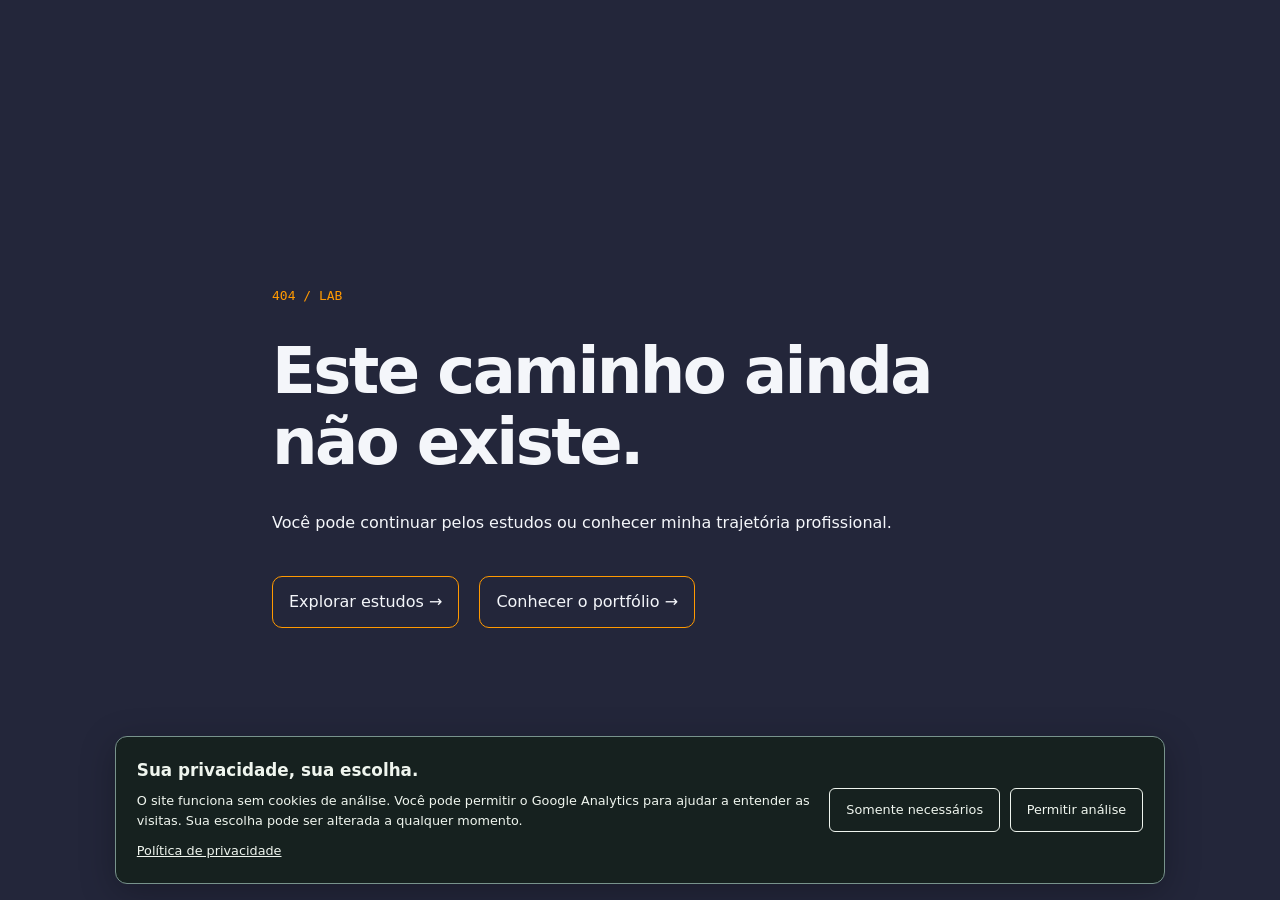
==== portfolio/index.html @ d7e9d786 "deploy: bernardo-kra/portfolio@4ad0578d22aede3e0050c73dce6d5fb6e1baf521" ====
<!doctype html>
<html lang="pt-BR">
  <head>
    <meta charset="UTF-8" />
    <link rel="icon" type="image/png" href="/manProgramming.png" />
    <link rel="apple-touch-icon" href="/my.png" />
    <link rel="manifest" href="/site.webmanifest" />
    <meta name="theme-color" content="#0b0b0b" />
    <meta name="color-scheme" content="dark light" />
    <link rel="canonical" href="https://bernardo-kra.github.io/" />
    <meta
      name="description"
      content="Bernardo Kraczkowski, desenvolvedor Frontend com React e TypeScript. Experiência em e-commerce e QA, estudos interativos, currículo e contato profissional."
    />
    <meta name="author" content="Bernardo Kraczkowski" />
    <meta name="robots" content="index, follow" />
    <meta property="og:type" content="website" />
    <meta
      property="og:title"
      content="Bernardo Kraczkowski — Desenvolvedor Frontend React e TypeScript"
    />
    <meta
      property="og:description"
      content="Experiência em React, TypeScript, e-commerce e QA. Explore meus estudos e baixe meu currículo."
    />
    <meta property="og:url" content="https://bernardo-kra.github.io/" />
    <meta
      property="og:image"
      content="https://bernardo-kra.github.io/bernardo-kra.jpg"
    />
    <meta name="twitter:card" content="summary_large_image" />
    <meta
      name="twitter:title"
      content="Bernardo Kraczkowski — Desenvolvedor Frontend React e TypeScript"
    />
    <meta
      name="twitter:description"
      content="Experiência em React, TypeScript, e-commerce e QA. Explore meus estudos e baixe meu currículo."
    />
    <meta
      name="twitter:image"
      content="https://bernardo-kra.github.io/bernardo-kra.jpg"
    />

    <link
      href="https://fonts.googleapis.com/css2?family=Space+Grotesk:wght@400;500;700&display=swap"
      rel="stylesheet"
    />
    <link rel="preconnect" href="https://fonts.googleapis.com" crossorigin />
    <link rel="preconnect" href="https://fonts.gstatic.com" crossorigin />
    <link
      rel="preload"
      as="style"
      href="https://fonts.googleapis.com/css2?family=Space+Grotesk:wght@400;500;700&display=swap"
    />
    <meta name="viewport" content="width=device-width, initial-scale=1.0" />
    <title>
      Bernardo Kraczkowski — Desenvolvedor Frontend React e TypeScript
    </title>
    <script type="application/ld+json">
      {
        "@context": "https://schema.org",
        "@type": "Person",
        "name": "Bernardo Kraczkowski",
        "url": "https://bernardo-kra.github.io/",
        "image": "https://bernardo-kra.github.io/bernardo-kra.jpg",
        "jobTitle": "Desenvolvedor Frontend",
        "knowsAbout": [
          "React",
          "TypeScript",
          "JavaScript",
          "E-commerce",
          "Quality Assurance"
        ],
        "sameAs": [
          "https://github.com/bernardo-kra",
          "https://www.linkedin.com/in/bernardo-chimoka-853709170/"
        ]
      }
    </script>
    <script type="module" crossorigin src="/assets/index-BDRZI-tC.js"></script>
    <link rel="stylesheet" crossorigin href="/assets/index-uOIoJLAY.css">
  </head>
  <body>
    <div id="root"></div>
    <script>
      document.addEventListener('DOMContentLoaded', function () {
        document.querySelectorAll('img:not([loading])').forEach(function (img) {
          img.setAttribute('loading', 'lazy')
        })
      })
    </script>
    <script>
      ;(function (l) {
        if (l.search[1] === '/') {
          var decoded = l.search
            .slice(1)
            .split('&')
            .map(function (s) {
              return s.replace(/~and~/g, '&')
            })
            .join('?')
          window.history.replaceState(
            null,
            null,
            l.pathname.slice(0, -1) + decoded + l.hash
          )
        }
        var pathname = l.pathname.replace(/\/+$/, '') || '/'
        if (pathname !== l.pathname) {
          window.history.replaceState(
            window.history.state,
            '',
            pathname + l.search + l.hash
          )
        }
      })(window.location)
    </script>
  </body>
</html>
---- assets/index-uOIoJLAY.css ----
:root[data-background-transparent=true] [class*=_timerDisplay_],:root[data-background-transparent=true] [class*=_lofiPlayer_],:root[data-background-transparent=true] [class*=_musicPlaylist_],:root[data-background-transparent=true] [class*=_timerSettings_],:root[data-background-transparent=true] [class*=_activeTaskDisplay_],:root[data-background-transparent=true] [class*=_activeTaskContainer_],:root[data-background-transparent=true] [class*=_taskList_],:root[data-background-transparent=true] [class*=_timerStats_],:root[data-background-transparent=true] [class*=_cyclesHistory_],:root[data-background-transparent=true] [class*=_musicSettings_],:root[data-background-transparent=true] [class*=_timerControls_],:root[data-background-transparent=true] [class*=_modalContainer_],:root[data-background-transparent=true] [class*=_settingsCard_],:root[data-background-transparent=true] [class*=_modalHeader_],:root[data-background-transparent=true] [class*=_settingsGrid_],:root[data-background-transparent=true] [class*=_settingItem_],:root[data-background-transparent=true] [class*=_settingsActions_],:root[data-background-transparent=true] [class*=_compactPlayer_],:root[data-background-transparent=true] [class*=_timerCard_],:root[data-background-transparent=true] [class*=_controlsCard_],:root[data-background-transparent=true] [class*=_controlsPanel_],:root[data-background-transparent=true] [class*=_card_],:root[data-background-transparent=true] [class*=_cardHeader_],:root[data-background-transparent=true] [class*=_emptyTasks_],:root[data-background-transparent=true] [class*=_emptyState_],:root[data-background-transparent=true] [class*=_tabs_],:root[data-background-transparent=true] [class*=_tab_],:root[data-background-transparent=true] [class*=_tabContent_]{background:transparent!important;box-shadow:none!important;border:none!important}:root[data-background-transparent=true] [class*=_cardTitle_]{color:var(--text-default)!important}:root[data-background-transparent=true] [class*=_cardHeader_]{border-bottom:none!important}:root[data-background-transparent=true]{--debug-transparency: 1}:root[data-background-transparent=false]{--debug-transparency: 0}*,.motion-safe *{transition:color .3s ease,background-color .3s ease,border-color .3s ease,box-shadow .3s ease}.motion-reduce *{transition:none!important;animation:none!important}@media (prefers-reduced-motion: reduce){*{transition:none!important;animation:none!important}}.theme-transition{transition:all .4s cubic-bezier(.4,0,.2,1)}.background-transition{transition:background .6s ease}.scroll-parallax{transform:translateZ(0);will-change:transform}.scroll-fade-in{opacity:0;transform:translateY(30px);transition:all .8s cubic-bezier(.4,0,.2,1)}.scroll-fade-in.visible{opacity:1;transform:translateY(0)}.scroll-slide-left{opacity:0;transform:translate(-50px);transition:all .8s cubic-bezier(.4,0,.2,1)}.scroll-slide-left.visible{opacity:1;transform:translate(0)}.scroll-slide-right{opacity:0;transform:translate(50px);transition:all .8s cubic-bezier(.4,0,.2,1)}.scroll-slide-right.visible{opacity:1;transform:translate(0)}.scroll-scale{opacity:0;transform:scale(.8);transition:all .8s cubic-bezier(.4,0,.2,1)}.scroll-scale.visible{opacity:1;transform:scale(1)}.scroll-rotate{opacity:0;transform:rotate(-5deg) scale(.9);transition:all .8s cubic-bezier(.4,0,.2,1)}.scroll-rotate.visible{opacity:1;transform:rotate(0) scale(1)}@keyframes numberFall{0%{transform:translateY(-100%) rotateX(90deg);opacity:0}50%{transform:translateY(0) rotateX(0);opacity:1}to{transform:translateY(0) rotateX(0);opacity:1}}@keyframes shake{0%,to{transform:translate(0)}10%,30%,50%,70%,90%{transform:translate(-5px)}20%,40%,60%,80%{transform:translate(5px)}}@keyframes checkmark{0%{transform:scale(0);opacity:0}50%{transform:scale(1.2);opacity:1}to{transform:scale(1);opacity:1}}@keyframes confetti{0%{transform:translateY(0) rotate(0);opacity:1}to{transform:translateY(100vh) rotate(720deg);opacity:0}}@keyframes themeSlide{0%{transform:translate(-100%);opacity:0}to{transform:translate(0);opacity:1}}.number-fall{animation:numberFall .6s cubic-bezier(.4,0,.2,1) forwards}.timer-shake{animation:shake .8s ease-in-out}.checkmark-animate{animation:checkmark .5s cubic-bezier(.4,0,.2,1) forwards}.confetti-piece{position:absolute;width:8px;height:8px;animation:confetti 3s linear forwards}.theme-slide{animation:themeSlide .6s cubic-bezier(.4,0,.2,1) forwards}.theme-fade{transition:all .8s cubic-bezier(.4,0,.2,1)}html,body{width:100%;max-width:100vw}section,article,aside,main,.card,.section{width:100%;max-width:100%;box-sizing:border-box}h1,h2,h3,h4,h5,h6,p,span,div,a,button{word-wrap:break-word;overflow-wrap:break-word;-webkit-hyphens:auto;hyphens:auto;max-width:100%}.text-responsive{font-size:var(--font-size-base)}.text-responsive-sm{font-size:var(--font-size-sm)}.text-responsive-lg{font-size:var(--font-size-lg)}.text-responsive-xl{font-size:var(--font-size-xl)}.spacing-responsive{padding:var(--spacing-md);margin:var(--spacing-md)}.spacing-responsive-sm{padding:var(--spacing-sm);margin:var(--spacing-sm)}.spacing-responsive-lg{padding:var(--spacing-lg);margin:var(--spacing-lg)}.container-responsive{max-width:var(--container-max-width);padding:0 var(--container-padding);margin:0 auto}.grid-responsive{display:grid;grid-template-columns:repeat(auto-fit,minmax(clamp(250px,300px,350px),1fr));gap:var(--spacing-md)}.flex-responsive{display:flex;gap:var(--spacing-sm);flex-wrap:wrap}@media (max-width: 1200px){.container-responsive{max-width:95vw;padding:0 var(--spacing-lg)}}@media (max-width: 900px){.container-responsive{max-width:98vw;padding:0 var(--spacing-md)}.grid-responsive{grid-template-columns:repeat(auto-fit,minmax(clamp(200px,250px,300px),1fr));gap:var(--spacing-sm)}}@media (max-width: 600px){.container-responsive{max-width:100vw;padding:0 var(--spacing-sm)}.grid-responsive{grid-template-columns:1fr;gap:var(--spacing-sm)}.flex-responsive{flex-direction:column;gap:var(--spacing-xs)}}@media (max-width: 400px){.container-responsive{padding:0 var(--spacing-xs)}.spacing-responsive{padding:var(--spacing-xs);margin:var(--spacing-xs)}.text-responsive{font-size:var(--font-size-sm)}}:root{transition:background-color .4s cubic-bezier(.4,.2,.2,1),color .4s cubic-bezier(.4,.2,.2,1),border-color .4s cubic-bezier(.4,.2,.2,1),box-shadow .4s cubic-bezier(.4,.2,.2,1),filter .4s cubic-bezier(.4,.2,.2,1);--breakpoint-xs: 400px;--breakpoint-sm: 600px;--breakpoint-md: 768px;--breakpoint-lg: 900px;--breakpoint-xl: 1200px;--spacing-xs: clamp(.25rem, 1vw, .5rem);--spacing-sm: clamp(.5rem, 2vw, 1rem);--spacing-md: clamp(1rem, 3vw, 1.5rem);--spacing-lg: clamp(1.5rem, 4vw, 2rem);--spacing-xl: clamp(2rem, 5vw, 3rem);--spacing-2xl: clamp(3rem, 6vw, 4rem);--container-padding: clamp(1rem, 4vw, 2rem);--container-max-width: min(1200px, 95vw);--font-size-xs: clamp(.75rem, 2vw, .875rem);--font-size-sm: clamp(.875rem, 2.5vw, 1rem);--font-size-base: clamp(1rem, 3vw, 1.125rem);--font-size-lg: clamp(1.125rem, 3.5vw, 1.25rem);--font-size-xl: clamp(1.25rem, 4vw, 1.5rem);--font-size-2xl: clamp(1.5rem, 5vw, 2rem);--font-size-3xl: clamp(2rem, 6vw, 2.5rem);--font-size-4xl: clamp(2.5rem, 7vw, 3rem);--font-size-5xl: clamp(3rem, 8vw, 4rem);--gray-100: #f4f6fa;--gray-200: #e6e9f0;--gray-300: #cdd3e1;--gray-400: #aab3cc;--gray-500: #555f7d;--gray-600: #363d56;--gray-700: #272f43;--gray-800: #181f2e;--gray-900: #23263a;--primary: #646cffaa;--primary-light: #8d92ffcc;--primary-dark: #4549b3;--color-primary: var(--primary);--link-color: #646cff;--link-hover: #535bf2;--success: #22c55e;--warning: #eab308;--error: #991b1b;--info: #0ea5e9;--text-over-primary: #fff;--text-over-primary-dark: #fff;--text-over-primary-light: #fff;--text-over-success: #0a0f1a;--text-over-warning: #0a0f1a;--text-over-error: #e6e9f0;--text-over-info: #0a0f1a;--text-default: #f4f6fa;--text-muted: #aab3cc;--disabled: #555f7d;--text-disabled: #aab3cc;--toastify-color-light: var(--text-default);--toastify-color-dark: var(--text-default);--toastify-color-info: var(--info);--toastify-color-success: var(--success);--toastify-color-warning: var(--warning);--toastify-color-error: var(--error);--toastify-text-color-light: #23263a;--toastify-text-color-dark: #f4f6fa;--toastify-color-progress-light: var(--primary);--toastify-color-progress-dark: var(--primary);--star-color-1: #fff;--star-color-2: #bfcfff;--star-color-3: #e6e9ff;--star-color-4: #cfd8ff;--cloud-color: #fff;--cloud-shadow: #fff;--day-gradient-1: #b3e0ff;--day-gradient-2: #e6f7ff;--toggle-bg-dark: rgba(35, 38, 58, .7);--toggle-bg-light: rgba(255, 255, 255, .7);--toggle-bg-active: rgba(100, 108, 255, .15);--card-bg: var(--gray-800);--avatar-bg: var(--gray-700);--chip-bg: var(--primary-light);--chip-text: #23263a;--brand-orange: #ff9900;--brand-orange-light: #ffd699;--bg-default: var(--gray-900);--bg-secondary: var(--gray-800);--white: var(--gray-100)}:root[data-theme=light]{--gray-100: #eaf3fa;--gray-200: #d2e6f7;--gray-300: #b3d4ef;--gray-400: #8fc3e6;--gray-500: #5fa3d0;--gray-600: #3b7bb0;--gray-700: #2a5d8f;--gray-800: #1e3a5c;--gray-900: #eaf3fa;--primary: #1e90ff;--primary-light: #8fd3f4;--primary-dark: #176dc1;--color-primary: var(--primary);--text-default: #1a2233;--text-muted: #5fa3d0;--link-color: #176dc1;--link-hover: #1e90ff;--card-bg: rgba(255, 255, 255, .75);--avatar-bg: #d2e6f7;--chip-bg: linear-gradient(90deg, #1e90ff 60%, #8fd3f4 100%);--chip-text: #fff;--toastify-text-color-light: #23263a;--toastify-text-color-dark: #23263a;--star-color-1: #1e90ff;--star-color-2: #8fd3f4;--star-color-3: #b3d4ef;--star-color-4: #eaf3fa;--cloud-color: #fff;--cloud-shadow: #b3d4ef;--day-gradient-1: #4a90e2;--day-gradient-2: #87ceeb;--day-gradient-3: #e0f6ff;--card-glass-bg: rgba(255, 255, 255, .75);--glass-border: 1.5px solid rgba(30, 144, 255, .13);--glass-shadow: 0 8px 32px 0 rgba(30, 144, 255, .1), 0 1.5px 8px 0 rgba(30, 144, 255, .06);--bg-default: var(--gray-100);--bg-secondary: var(--gray-200);--white: #ffffff}:root[data-theme=dark]{--gray-100: #f4f6fa;--gray-200: #e6e9f0;--gray-300: #cdd3e1;--gray-400: #aab3cc;--gray-500: #555f7d;--gray-600: #363d56;--gray-700: #272f43;--gray-800: #181f2e;--gray-900: #23263a;--primary: #646cffaa;--primary-light: #8d92ffcc;--primary-dark: #4549b3;--color-primary: var(--primary);--text-default: #f4f6fa;--text-muted: #aab3cc;--link-color: #646cff;--link-hover: #535bf2;--card-bg: var(--gray-800);--avatar-bg: var(--gray-700);--chip-bg: var(--primary-light);--chip-text: #23263a;--toastify-text-color-light: #23263a;--toastify-text-color-dark: #f4f6fa;--star-color-1: #fff;--star-color-2: #bfcfff;--star-color-3: #e6e9ff;--star-color-4: #cfd8ff;--cloud-color: #fff;--cloud-shadow: #fff;--day-gradient-1: #b3e0ff;--day-gradient-2: #e6f7ff;--toggle-bg-dark: rgba(35, 38, 58, .7);--toggle-bg-light: rgba(255, 255, 255, .7);--toggle-bg-active: rgba(100, 108, 255, .15);--card-glass-bg: rgba(255, 255, 255, .75);--glass-border: 1.5px solid rgba(30, 144, 255, .13);--glass-shadow: 0 8px 32px 0 rgba(30, 144, 255, .1), 0 1.5px 8px 0 rgba(30, 144, 255, .06);--bg-default: var(--gray-900);--bg-secondary: var(--gray-800);--white: var(--gray-100)}::-webkit-scrollbar{width:10px;background:var(--gray-900)}::-webkit-scrollbar-thumb{background:var(--primary-dark);border-radius:8px;border:2px solid var(--gray-900)}::-webkit-scrollbar-thumb:hover{background:var(--primary)}*{scrollbar-width:thin;scrollbar-color:var(--primary-dark) var(--gray-900)}.hero__section,.aboutme__section,.projects__container,.skills__section,.portfolio__section{width:100%!important;max-width:100vw!important;box-sizing:border-box!important}.hero__title,.hero__subtitle,.aboutme__title,.aboutme__desc,.projects__card h3,.projects__card p,.skills__title{word-wrap:break-word!important;overflow-wrap:break-word!important;-webkit-hyphens:auto!important;hyphens:auto!important;max-width:100%!important}:root{--text-selection-background: #ffd395;--text-selection-color: #241809;font-family:Inter,system-ui,Avenir,Helvetica,Arial,sans-serif;line-height:1.5;font-weight:400;color-scheme:light dark;color:#ffffffde;background-color:#242424;font-synthesis:none;text-rendering:optimizeLegibility;-webkit-font-smoothing:antialiased;-moz-osx-font-smoothing:grayscale;-webkit-text-size-adjust:100%}::selection{background-color:var(--text-selection-background);color:var(--text-selection-color);text-shadow:none}:root[data-theme=light]{--text-selection-background: #ffe2ab}@media (forced-colors: active){::selection{background-color:Highlight;color:HighlightText}}a{font-weight:500;color:var(--color-primary);text-decoration:inherit}a:hover{color:var(--link-hover)}body{margin:0;min-width:320px;min-height:100vh;background-color:var(--gray-900);overflow-x:hidden;width:100%;scroll-behavior:smooth}html{scroll-behavior:smooth}:root[data-theme=light] body{background-color:var(--gray-100)}h1{font-size:var(--font-size-4xl);line-height:1.1}button{border-radius:8px;border:1px solid transparent;padding:var(--spacing-sm) var(--spacing-md);font-size:var(--font-size-base);font-weight:500;font-family:inherit;background-color:#1a1a1a;cursor:pointer;transition:border-color .25s}button:hover{border-color:var(--color-primary)}button:focus-visible,a:focus-visible,input:focus-visible,textarea:focus-visible,select:focus-visible{outline:2px solid var(--color-primary);outline-offset:3px;box-shadow:0 0 0 2px #ffffff1a}img,video,canvas,audio,iframe,embed,object{max-width:100%;height:auto}.container,.po__container,.container-responsive{width:100%;max-width:100vw}.flex-responsive,.grid-responsive{width:100%;max-width:100%}h1,h2,h3,h4,h5,h6,p,span,div{word-wrap:break-word;overflow-wrap:break-word;-webkit-hyphens:auto;hyphens:auto}section,article,aside,main{width:100%;max-width:100%;box-sizing:border-box}@media (max-width: 600px){:root{font-size:15px;min-width:0!important;max-width:100vw!important;overflow-x:hidden!important}body,html{min-width:0!important;max-width:100vw!important;overflow-x:hidden!important}}#root{width:100%;min-width:0;min-height:100vh}:where(main,section,article,aside,nav,form,fieldset){min-width:0}:where(input,textarea,select){min-width:0;max-width:100%}@media (max-width: 600px){input:not([type=range]):not([type=checkbox]):not([type=radio]),textarea,select{font-size:16px}}@media (prefers-reduced-motion: reduce){html,body{scroll-behavior:auto}}@media (max-width: 400px){:root{font-size:14px;min-width:0!important;max-width:100vw!important;overflow-x:hidden!important}body,html{min-width:0!important;max-width:100vw!important;overflow-x:hidden!important}}:where(button,a[href]):not(:disabled):not([aria-disabled=true]):active{filter:brightness(.86)}@media (forced-colors: active){:where(button,a[href]):not(:disabled):not([aria-disabled=true]):active{filter:none;outline:2px solid Highlight;outline-offset:2px}}._typography_90mfc_1{margin:0;line-height:1.5;transition:color .2s ease}._typography--h1_90mfc_8{font-size:var(--font-size-5xl);font-weight:900;letter-spacing:-1px;line-height:1.1}._typography--h2_90mfc_15{font-size:var(--font-size-4xl);font-weight:900;letter-spacing:-.5px;line-height:1.2}._typography--h3_90mfc_22{font-size:var(--font-size-3xl);font-weight:800;letter-spacing:-.3px;line-height:1.3}._typography--h4_90mfc_29{font-size:var(--font-size-2xl);font-weight:700;letter-spacing:-.2px;line-height:1.4}._typography--h5_90mfc_36{font-size:var(--font-size-xl);font-weight:700;line-height:1.4}._typography--h6_90mfc_42{font-size:var(--font-size-lg);font-weight:600;line-height:1.4}._typography--body1_90mfc_48{font-size:var(--font-size-base);font-weight:400;line-height:1.6}._typography--body2_90mfc_54{font-size:var(--font-size-sm);font-weight:400;line-height:1.6}._typography--caption_90mfc_60{font-size:var(--font-size-xs);font-weight:500;line-height:1.4;text-transform:uppercase;letter-spacing:.5px}._typography--overline_90mfc_68{font-size:var(--font-size-xs);font-weight:600;line-height:1.4;text-transform:uppercase;letter-spacing:1px}._typography--button_90mfc_76{font-size:var(--font-size-base);font-weight:600;line-height:1.4;letter-spacing:.02em}._typography--link_90mfc_83{font-size:var(--font-size-base);font-weight:500;line-height:1.4;text-decoration:underline;cursor:pointer}._typography--primary_90mfc_92{color:var(--text-default)}._typography--secondary_90mfc_96{color:var(--text-muted)}._typography--muted_90mfc_100{color:var(--text-muted);opacity:.8}._typography--brand_90mfc_105{color:var(--brand-orange)}._typography--success_90mfc_109{color:var(--success)}._typography--warning_90mfc_113{color:var(--warning)}._typography--error_90mfc_117{color:var(--error)}._typography--left_90mfc_122{text-align:left}._typography--center_90mfc_126{text-align:center}._typography--right_90mfc_130{text-align:right}._typography--justify_90mfc_134{text-align:justify}._typography--normal_90mfc_139{font-weight:400}._typography--medium_90mfc_143{font-weight:500}._typography--semibold_90mfc_147{font-weight:600}._typography--bold_90mfc_151{font-weight:700}._typography--extrabold_90mfc_155{font-weight:800}._typography--black_90mfc_159{font-weight:900}._typography--xs_90mfc_164{font-size:var(--font-size-xs)}._typography--sm_90mfc_168{font-size:var(--font-size-sm)}._typography--base_90mfc_172{font-size:var(--font-size-base)}._typography--lg_90mfc_176{font-size:var(--font-size-lg)}._typography--xl_90mfc_180{font-size:var(--font-size-xl)}._typography--2xl_90mfc_184{font-size:var(--font-size-2xl)}._typography--3xl_90mfc_188{font-size:var(--font-size-3xl)}._typography--4xl_90mfc_192{font-size:var(--font-size-4xl)}._typography--5xl_90mfc_196{font-size:var(--font-size-5xl)}._typography--truncate_90mfc_201{overflow:hidden;text-overflow:ellipsis;white-space:nowrap}._typography--nowrap_90mfc_207{white-space:nowrap}@media (max-width: 900px){._typography--h1_90mfc_8{font-size:var(--font-size-4xl)}._typography--h2_90mfc_15{font-size:var(--font-size-3xl)}._typography--h3_90mfc_22{font-size:var(--font-size-2xl)}._typography--h4_90mfc_29{font-size:var(--font-size-xl)}}@media (max-width: 600px){._typography--h1_90mfc_8{font-size:var(--font-size-3xl)}._typography--h2_90mfc_15{font-size:var(--font-size-2xl)}._typography--h3_90mfc_22{font-size:var(--font-size-xl)}._typography--h4_90mfc_29{font-size:var(--font-size-lg)}._typography--body1_90mfc_48{font-size:var(--font-size-sm)}}@media (max-width: 400px){._typography--h1_90mfc_8{font-size:var(--font-size-2xl)}._typography--h2_90mfc_15{font-size:var(--font-size-xl)}._typography--h3_90mfc_22{font-size:var(--font-size-lg)}._typography--body1_90mfc_48{font-size:var(--font-size-xs)}}._po__container_ra5cg_1{min-width:0;width:100%;max-width:var(--container-max-width);margin:0 auto;padding:0 var(--container-padding);box-sizing:border-box}._po__container__content_ra5cg_10{width:100%;max-width:var(--container-max-width);margin:var(--spacing-2xl) auto}@media (max-width: 1200px){._po__container_ra5cg_1,._po__container__content_ra5cg_10{max-width:95vw;padding:0 var(--spacing-lg)}}@media (max-width: 900px){._po__container_ra5cg_1,._po__container__content_ra5cg_10{max-width:98vw;padding:0 var(--spacing-md)}}@media (max-width: 600px){._po__container_ra5cg_1,._po__container__content_ra5cg_10{max-width:100vw;padding:0 var(--spacing-sm)}}@media (max-width: 400px){._po__container_ra5cg_1,._po__container__content_ra5cg_10{padding:0 var(--spacing-xs)}}._inputLabel_mc74o_1{display:flex;flex-direction:column;gap:var(--spacing-xs);font-size:var(--font-size-base);color:var(--color-primary)}._inputLabelText_mc74o_9{font-size:var(--font-size-sm);font-weight:500;color:var(--color-primary);margin-bottom:var(--spacing-xs)}._inputField_mc74o_16{padding:var(--spacing-sm) var(--spacing-sm);border-radius:8px;background:var(--gray-800);color:var(--text-default);border:1px solid var(--gray-700);font-size:var(--font-size-base);font-family:inherit;transition:border-color .2s,box-shadow .2s}:root[data-theme=light] ._inputField_mc74o_16{background:var(--gray-100);border:1px solid var(--gray-300)}._inputField_mc74o_16:focus{outline:none;border-color:var(--color-primary);box-shadow:0 0 0 2px var(--color-primary) 33}._inputField_mc74o_16::placeholder{color:var(--text-muted);opacity:1}@media (max-width: 600px){._inputLabel_mc74o_1{font-size:var(--font-size-sm)}._inputLabelText_mc74o_9{font-size:var(--font-size-xs)}._inputField_mc74o_16{padding:var(--spacing-xs) var(--spacing-sm);font-size:var(--font-size-sm)}}@media (max-width: 400px){._inputLabel_mc74o_1,._inputLabelText_mc74o_9{font-size:var(--font-size-xs)}._inputField_mc74o_16{padding:var(--spacing-xs);font-size:var(--font-size-xs)}}._fadeInOnScroll_orslg_1{min-width:0;opacity:0;transform:translateY(20px);transition:opacity var(--duration, .6s) ease-out,transform var(--duration, .6s) ease-out}._fadeInOnScroll_orslg_1._visible_orslg_10{opacity:1;transform:none}@media (prefers-reduced-motion: reduce){._fadeInOnScroll_orslg_1{opacity:1;transform:none;transition:none}}._floatingButton_1yj0y_1{position:fixed;bottom:24px;right:24px;background:var(--brand-orange);color:#fff;border:none;border-radius:50px;padding:16px 20px;display:flex;align-items:center;gap:12px;cursor:pointer;box-shadow:0 8px 32px #00000026;transition:all .3s ease;z-index:1000;font-weight:600;font-size:var(--font-size-sm);max-width:200px}._floatingButton_1yj0y_1:hover{transform:translateY(-2px);box-shadow:0 12px 40px #0003;background:#e67e22}._chatIcon_1yj0y_28{font-size:20px;animation:_pulse_1yj0y_1 2s infinite}@keyframes _pulse_1yj0y_1{0%{transform:scale(1)}50%{transform:scale(1.1)}to{transform:scale(1)}}._chatText_1yj0y_45{white-space:nowrap;overflow:hidden;text-overflow:ellipsis}._chatOverlay_1yj0y_51{position:fixed;top:0;left:0;right:0;bottom:0;background:#00000080;display:flex;align-items:center;justify-content:center;z-index:2000;padding:20px}._chatModal_1yj0y_65{display:flex;flex-direction:column;min-height:0;background:var(--card-background);border-radius:16px;width:100%;max-width:800px;height:min(720px,calc(100dvh - 40px));max-height:calc(100dvh - 40px);overflow:hidden;box-shadow:0 20px 40px #0000004d;animation:_modalSlideIn_1yj0y_1 .3s ease-out}@keyframes _modalSlideIn_1yj0y_1{0%{opacity:0;transform:scale(.9) translateY(20px)}to{opacity:1;transform:scale(1) translateY(0)}}._chatHeader_1yj0y_91{flex-shrink:0;padding:var(--spacing-md);border-bottom:1px solid var(--border-default);display:flex;justify-content:space-between;align-items:center;background:var(--bg-secondary)}._chatHeader_1yj0y_91 h3{margin:0;color:var(--text-default);font-size:var(--font-size-lg);font-weight:600}._closeButton_1yj0y_108{background:var(--bg-default);border:1px solid var(--border-default);font-size:18px;cursor:pointer;color:var(--text-muted);padding:4px;border-radius:50%;transition:all .2s ease;width:32px;height:32px;display:flex;align-items:center;justify-content:center;font-weight:600}._closeButton_1yj0y_108:hover{background:var(--brand-orange);color:#fff;border-color:var(--brand-orange);transform:scale(1.1)}@media (max-width: 768px){._floatingButton_1yj0y_1{bottom:16px;right:16px;padding:12px 16px;font-size:var(--font-size-xs)}._chatText_1yj0y_45{display:none}._chatModal_1yj0y_65{margin:0;border-radius:0;max-height:100vh}}._conversationList_1asx9_1{display:flex;flex-direction:column;height:100%;background:var(--card-background);border-right:1px solid var(--border-default);width:100%;min-width:0;min-height:0}._header_1asx9_12{display:flex;align-items:center;justify-content:space-between;padding:var(--spacing-md);border-bottom:1px solid var(--border-default);background:var(--background-primary)}._header_1asx9_12 h3{margin:0;font-size:1.2rem;font-weight:600;color:var(--text-primary)}._refreshButton_1asx9_28{display:flex;align-items:center;justify-content:center;width:32px;height:32px;border:none;border-radius:50%;background:var(--background-primary);color:var(--text-muted);cursor:pointer;font-size:1rem;transition:all .2s ease}._refreshButton_1asx9_28:hover{background:var(--border-default);color:var(--text-primary);transform:rotate(180deg)}._conversationsContainer_1asx9_49{min-height:0;flex:1;overflow-y:auto}._conversationsContainer_1asx9_49::-webkit-scrollbar{width:6px}._conversationsContainer_1asx9_49::-webkit-scrollbar-track{background:transparent}._conversationsContainer_1asx9_49::-webkit-scrollbar-thumb{background:var(--border-default);border-radius:3px}._conversationsContainer_1asx9_49::-webkit-scrollbar-thumb:hover{background:var(--text-muted)}._conversationItem_1asx9_72{display:flex;align-items:center;padding:var(--spacing-md);cursor:pointer;transition:all .2s ease;border-bottom:1px solid var(--border-light);gap:var(--spacing-sm)}._conversationItem_1asx9_72:hover{background:var(--background-primary)}._conversationItem_1asx9_72._selected_1asx9_86{background:#ff99001a;border-left:3px solid var(--brand-orange)}._conversationAvatar_1asx9_91{position:relative;width:48px;height:48px;border-radius:50%;background:var(--brand-orange);color:#fff;display:flex;align-items:center;justify-content:center;font-weight:600;font-size:1.1rem;flex-shrink:0}._onlineIndicator_1asx9_106{position:absolute;bottom:2px;right:2px;width:12px;height:12px;border-radius:50%;background:#4ade80;border:2px solid var(--card-background)}._conversationContent_1asx9_117{flex:1;min-width:0}._conversationHeader_1asx9_122{display:flex;align-items:center;justify-content:space-between;margin-bottom:var(--spacing-xs)}._conversationName_1asx9_129{margin:0;font-size:.95rem;font-weight:600;color:var(--text-primary);white-space:nowrap;overflow:hidden;text-overflow:ellipsis;flex:1}._conversationTime_1asx9_140{font-size:.75rem;color:var(--text-muted);flex-shrink:0;margin-left:var(--spacing-xs)}._conversationFooter_1asx9_147{display:flex;align-items:center;justify-content:space-between;gap:var(--spacing-xs)}._lastMessage_1asx9_154{margin:0;font-size:.85rem;color:var(--text-muted);white-space:nowrap;overflow:hidden;text-overflow:ellipsis;flex:1}._unreadBadge_1asx9_164{display:flex;align-items:center;justify-content:center;min-width:20px;height:20px;border-radius:10px;background:var(--brand-orange);color:#fff;font-size:.7rem;font-weight:600;flex-shrink:0}._loadingContainer_1asx9_178{display:flex;flex-direction:column;align-items:center;justify-content:center;height:100%;gap:var(--spacing-md);color:var(--text-muted)}._loadingSpinner_1asx9_188{width:32px;height:32px;border:3px solid var(--border-default);border-top:3px solid var(--brand-orange);border-radius:50%;animation:_spin_1asx9_1 1s linear infinite}@keyframes _spin_1asx9_1{0%{transform:rotate(0)}to{transform:rotate(360deg)}}._emptyState_1asx9_206{display:flex;flex-direction:column;align-items:center;justify-content:center;height:100%;text-align:center;color:var(--text-muted);gap:var(--spacing-sm);padding:var(--spacing-lg)}._emptyIcon_1asx9_218{font-size:2.5rem;opacity:.5}._emptyState_1asx9_206 h4{margin:0;font-size:1.1rem;color:var(--text-primary)}._emptyState_1asx9_206 p{margin:0;font-size:.9rem}@media (max-width: 768px){._conversationList_1asx9_1{min-width:0;max-width:100%}._conversationItem_1asx9_72{padding:var(--spacing-sm)}._conversationAvatar_1asx9_91{width:40px;height:40px;font-size:1rem}._conversationName_1asx9_129{font-size:.9rem}._lastMessage_1asx9_154{font-size:.8rem}}._messageContainer_15t2x_1{display:flex;flex-direction:column;margin-bottom:var(--spacing-sm);max-width:70%}._ownMessage_15t2x_8{align-self:flex-end;align-items:flex-end}._otherMessage_15t2x_13{align-self:flex-start;align-items:flex-start}._senderName_15t2x_18{font-size:.75rem;color:var(--text-muted);margin-bottom:var(--spacing-xs);font-weight:500}._messageBubble_15t2x_25{padding:12px 16px;border-radius:20px;position:relative;word-wrap:break-word;box-shadow:0 4px 15px #0000001a;-webkit-backdrop-filter:blur(10px);backdrop-filter:blur(10px);transition:all .2s ease}._messageBubble_15t2x_25:hover{transform:translateY(-1px);box-shadow:0 6px 20px #00000026}._ownBubble_15t2x_40{background:linear-gradient(135deg,#667eea,#764ba2);color:#fff;border-bottom-right-radius:6px;box-shadow:0 4px 15px #667eea4d}._otherBubble_15t2x_47{background:#fffffff2;color:#2d3748;border:1px solid rgba(255,255,255,.3);border-bottom-left-radius:6px;box-shadow:0 4px 15px #00000014}._messageText_15t2x_55{font-size:.95rem;line-height:1.5;margin-bottom:6px;font-weight:500}._messageTime_15t2x_62{font-size:.75rem;opacity:.8;text-align:right;margin-top:6px;font-weight:400}._ownMessage_15t2x_8 ._messageTime_15t2x_62{color:#fffc}._otherMessage_15t2x_13 ._messageTime_15t2x_62{color:var(--text-muted)}@media (max-width: 768px){._messageContainer_15t2x_1{max-width:85%}._messageBubble_15t2x_25{padding:var(--spacing-sm)}._messageText_15t2x_55{font-size:.85rem}}._messageInputContainer_tje8q_1{flex-shrink:0;min-width:0;background:#fffffff2;-webkit-backdrop-filter:blur(10px);backdrop-filter:blur(10px);border-top:1px solid rgba(255,255,255,.2);padding:20px;position:sticky;bottom:0;z-index:10;box-shadow:0 -2px 10px #0000001a}._inputWrapper_tje8q_14{display:flex;align-items:flex-end;gap:12px;background:#ffffffe6;border:2px solid rgba(102,126,234,.2);border-radius:25px;padding:12px 16px;transition:all .3s ease;box-shadow:0 4px 15px #0000000d}._inputWrapper_tje8q_14:focus-within{border-color:#667eea;box-shadow:0 0 0 4px #667eea1a,0 6px 20px #667eea26;transform:translateY(-1px)}._messageTextarea_tje8q_34{min-width:0;flex:1;border:none;outline:none;background:transparent;resize:none;font-family:inherit;font-size:.9rem;line-height:1.4;color:var(--text-primary);min-height:20px;max-height:120px;padding:var(--spacing-xs) 0}._messageTextarea_tje8q_34::placeholder{color:var(--text-muted)}._messageTextarea_tje8q_34:disabled{opacity:.6;cursor:not-allowed}._sendButton_tje8q_59{display:flex;align-items:center;justify-content:center;width:45px;height:45px;border:none;border-radius:50%;background:linear-gradient(135deg,#667eea,#764ba2);color:#fff;cursor:pointer;transition:all .3s ease;flex-shrink:0;box-shadow:0 4px 15px #667eea4d;font-size:1.1rem}._sendButton_tje8q_59:hover:not(:disabled){background:linear-gradient(135deg,#764ba2,#667eea);transform:scale(1.1) translateY(-2px);box-shadow:0 6px 20px #667eea66}._sendButton_tje8q_59:disabled{background:var(--text-muted);cursor:not-allowed;transform:none}._inputFooter_tje8q_88{flex-wrap:wrap;gap:.5rem;display:flex;justify-content:space-between;align-items:center;margin-top:var(--spacing-xs);font-size:.75rem;color:var(--text-muted)}._characterCount_tje8q_99{display:flex;align-items:center;gap:2px}._nearLimit_tje8q_105{color:var(--brand-orange);font-weight:600}._separator_tje8q_110{opacity:.5}._cooldownIndicator_tje8q_114{display:flex;align-items:center;gap:var(--spacing-xs);color:var(--brand-orange);font-weight:500;animation:_pulse_tje8q_1 1s infinite}@keyframes _pulse_tje8q_1{0%,to{opacity:1}50%{opacity:.6}}@media (max-width: 768px){._messageInputContainer_tje8q_1{padding:var(--spacing-sm)}._inputWrapper_tje8q_14{padding:var(--spacing-xs)}._sendButton_tje8q_59{width:36px;height:36px}}._chatContainer_vc35r_1{flex:1;min-height:0;min-width:0;display:flex;flex-direction:column;height:100%;background:linear-gradient(135deg,#667eea,#764ba2);border-radius:20px;overflow:hidden;box-shadow:0 20px 40px #00000026;-webkit-backdrop-filter:blur(10px);backdrop-filter:blur(10px)}._chatHeader_vc35r_15{flex-shrink:0;display:flex;align-items:center;padding:20px;background:#fffffff2;-webkit-backdrop-filter:blur(10px);backdrop-filter:blur(10px);border-bottom:1px solid rgba(255,255,255,.2);gap:15px;box-shadow:0 2px 10px #0000001a}._backButton_vc35r_27{display:flex;align-items:center;justify-content:center;width:45px;height:45px;border:none;border-radius:50%;background:linear-gradient(135deg,#667eea,#764ba2);color:#fff;cursor:pointer;font-size:1.3rem;transition:all .3s ease;box-shadow:0 4px 15px #667eea4d}._backButton_vc35r_27:hover{background:linear-gradient(135deg,#764ba2,#667eea);transform:scale(1.1) translateY(-2px);box-shadow:0 6px 20px #667eea66}._chatInfo_vc35r_49{flex:1;min-width:0}._chatTitle_vc35r_54{font-size:1.2rem;font-weight:700;color:#2d3748;margin:0 0 5px;white-space:nowrap;overflow:hidden;text-overflow:ellipsis;background:linear-gradient(135deg,#667eea,#764ba2);-webkit-background-clip:text;-webkit-text-fill-color:transparent;background-clip:text}._chatSubtitle_vc35r_68{font-size:.9rem;color:#718096;margin:0;white-space:nowrap;overflow:hidden;text-overflow:ellipsis;font-weight:500}._chatStatus_vc35r_78{display:flex;align-items:center;min-width:0}._typingIndicator_vc35r_84{font-size:.8rem;color:var(--brand-orange);font-style:italic;animation:_pulse_vc35r_1 1.5s infinite}._messagesContainer_vc35r_91{min-height:0;overflow-wrap:anywhere;flex:1;overflow-y:auto;padding:20px;display:flex;flex-direction:column;gap:15px;background:linear-gradient(135deg,#f8fafc,#e2e8f0);position:relative}._messagesContainer_vc35r_91:before{content:"";position:absolute;top:0;left:0;right:0;bottom:0;background:url('data:image/svg+xml,<svg xmlns="http://www.w3.org/2000/svg" viewBox="0 0 100 100"><defs><pattern id="grain" width="100" height="100" patternUnits="userSpaceOnUse"><circle cx="25" cy="25" r="1" fill="%23667eea" opacity="0.1"/><circle cx="75" cy="75" r="1" fill="%23764ba2" opacity="0.1"/><circle cx="50" cy="10" r="0.5" fill="%23667eea" opacity="0.05"/><circle cx="10" cy="60" r="0.5" fill="%23764ba2" opacity="0.05"/><circle cx="90" cy="40" r="0.5" fill="%23667eea" opacity="0.05"/></pattern></defs><rect width="100" height="100" fill="url(%23grain)"/></svg>');pointer-events:none;opacity:.3}._messagesContainer_vc35r_91::-webkit-scrollbar{width:6px}._messagesContainer_vc35r_91::-webkit-scrollbar-track{background:transparent}._messagesContainer_vc35r_91::-webkit-scrollbar-thumb{background:var(--border-default);border-radius:3px}._messagesContainer_vc35r_91::-webkit-scrollbar-thumb:hover{background:var(--text-muted)}._loadingContainer_vc35r_133{display:flex;flex-direction:column;align-items:center;justify-content:center;height:100%;gap:var(--spacing-md);color:var(--text-muted)}._loadingSpinner_vc35r_143{width:40px;height:40px;border:3px solid var(--border-default);border-top:3px solid var(--brand-orange);border-radius:50%;animation:_spin_vc35r_1 1s linear infinite}@keyframes _spin_vc35r_1{0%{transform:rotate(0)}to{transform:rotate(360deg)}}._emptyState_vc35r_161{display:flex;flex-direction:column;align-items:center;justify-content:center;height:100%;text-align:center;color:var(--text-muted);gap:var(--spacing-sm)}._emptyIcon_vc35r_172{font-size:3rem;opacity:.5}._emptyState_vc35r_161 h4{margin:0;font-size:1.2rem;color:var(--text-primary)}._emptyState_vc35r_161 p{margin:0;font-size:.9rem}._typingBubble_vc35r_188{display:flex;align-items:center;padding:var(--spacing-sm) var(--spacing-md);background:var(--card-background);border-radius:18px 18px 18px 4px;max-width:80px;box-shadow:0 1px 2px #0000001a}._typingDots_vc35r_199{display:flex;gap:4px}._typingDots_vc35r_199 span{width:8px;height:8px;border-radius:50%;background:var(--text-muted);animation:_typing_vc35r_84 1.4s infinite ease-in-out}._typingDots_vc35r_199 span:nth-child(1){animation-delay:-.32s}._typingDots_vc35r_199 span:nth-child(2){animation-delay:-.16s}@keyframes _typing_vc35r_84{0%,80%,to{transform:scale(.8);opacity:.5}40%{transform:scale(1);opacity:1}}@media (max-width: 768px){._chatContainer_vc35r_1{border-radius:0;height:100%}._chatHeader_vc35r_15{padding:var(--spacing-sm) var(--spacing-md)}._messagesContainer_vc35r_91{padding:var(--spacing-sm)}._backButton_vc35r_27{width:36px;height:36px;font-size:1rem}}._chatContainer_1q74v_1{flex:1;min-height:0;min-width:0;display:flex;flex-direction:column;height:100%;background:var(--background-primary);border-radius:12px;overflow:hidden;box-shadow:0 8px 32px #0000001a;border:1px solid var(--border-default)}._adminLayout_1q74v_15,._userLayout_1q74v_23{display:flex;height:100%;min-height:0;min-width:0;flex:1}._accessDenied_1q74v_31{display:flex;flex-direction:column;align-items:center;justify-content:center;height:100%;text-align:center;color:var(--text-muted);gap:var(--spacing-md);padding:var(--spacing-xl)}._accessDeniedIcon_1q74v_43{font-size:4rem;opacity:.5}._accessDenied_1q74v_31 h3{margin:0;font-size:1.5rem;color:var(--text-primary)}._accessDenied_1q74v_31 p{margin:0;font-size:1rem}@media (max-width: 768px){._chatContainer_1q74v_1{border-radius:0;height:100%;box-shadow:none;border:none}._adminLayout_1q74v_15{flex-direction:column;min-height:0}._userLayout_1q74v_23{min-height:0}._accessDenied_1q74v_31{padding:var(--spacing-lg)}._accessDeniedIcon_1q74v_43{font-size:3rem}._accessDenied_1q74v_31 h3{font-size:1.3rem}}._themeToggleButton_1bfmf_1{border:none;border-radius:6px;padding:4px;cursor:pointer;width:28px;height:28px;display:flex;align-items:center;justify-content:center;transition:background .2s;background:var(--toggle-bg-dark, rgba(35,38,58,.7))}:root[data-theme=light] ._themeToggleButton_1bfmf_1{background:var(--toggle-bg-dark, rgba(255,255,255,.7))}._themeToggleButtonActive_1bfmf_19{background:var(--toggle-bg-active, rgba(100, 108, 255, .15))}@media (max-width: 600px){._themeToggleButton_1bfmf_1{width:24px;height:24px;padding:3px}}@media (max-width: 400px){._themeToggleButton_1bfmf_1{width:20px;height:20px;padding:2px}}._homePage_6lpmp_1{--section-spacing: clamp(3rem, 7vw, 6rem);--card-background: var(--card-bg);--border-default: color-mix(in srgb, var(--text-default) 12%, transparent);--border-color: var(--border-default);width:100%;min-height:100vh;background:radial-gradient(ellipse 90vw 700px at 10% 15%,rgba(255,153,0,.07),transparent 75%),radial-gradient(ellipse 85vw 900px at 100% 45%,rgba(99,102,241,.06),transparent 75%),radial-gradient(ellipse 80vw 700px at 15% 85%,rgba(16,185,129,.04),transparent 75%),var(--bg-default);color:var(--text-default);position:relative;isolation:isolate;--hx: .5;--hy: .5}._homePage_6lpmp_1>*{position:relative;z-index:1}._ambientBackdrop_6lpmp_37{position:fixed;top:0;right:0;bottom:0;left:0;background:radial-gradient(900px 520px at 20% 20%,rgba(255,154,46,.08),transparent 62%),radial-gradient(700px 480px at 80% 30%,rgba(99,102,241,.06),transparent 60%),radial-gradient(600px 380px at 30% 80%,rgba(16,185,129,.06),transparent 60%);opacity:.8;pointer-events:none;z-index:0;animation:_ambientDrift_6lpmp_1 18s ease-in-out infinite}._cursorLight_6lpmp_62{position:fixed;width:820px;height:520px;left:0;top:0;background:radial-gradient(50% 50% at 50% 50%,rgba(255,170,70,.18) 0%,rgba(255,170,70,.08) 35%,transparent 70%);transform:translate(calc((var(--hx, .5) * 100vw) - 50%),calc((var(--hy, .5) * 100vh) - 50%)) translateZ(0);filter:blur(6px);pointer-events:none;z-index:1;opacity:.85;transition:opacity .35s ease;will-change:transform,opacity}._lightDisabled_6lpmp_87 ._ambientBackdrop_6lpmp_37{opacity:0;filter:saturate(.4) blur(2px);animation:_lightFadeOut_6lpmp_1 .5s ease forwards}._lightBlown_6lpmp_93 ._ambientBackdrop_6lpmp_37{opacity:0;filter:saturate(.2) blur(3px);animation:_lightFlickerOut_6lpmp_1 .7s ease forwards}._lightEnabled_6lpmp_99 ._ambientBackdrop_6lpmp_37{animation:_lightFadeIn_6lpmp_1 .6s ease forwards}._lightDisabled_6lpmp_87 ._cursorLight_6lpmp_62,._lightBlown_6lpmp_93 ._cursorLight_6lpmp_62{opacity:0}@keyframes _lightFadeIn_6lpmp_1{0%{opacity:0;filter:blur(6px)}to{opacity:.8;filter:blur(0)}}@keyframes _lightFadeOut_6lpmp_1{0%{opacity:.8;filter:blur(0)}to{opacity:0;filter:blur(4px)}}@keyframes _lightFlickerOut_6lpmp_1{0%{opacity:.9}20%{opacity:.2}35%{opacity:.7}55%{opacity:.15}70%{opacity:.5}to{opacity:0}}._themeControls_6lpmp_151{position:fixed;top:1rem;right:1rem;display:flex;gap:.5rem;z-index:1000;background:var(--bg-secondary);padding:.5rem;border-radius:12px;border:1px solid var(--border-color)}._languageToggle_6lpmp_164{border:none;border-radius:6px;padding:4px 8px;cursor:pointer;font-size:.75rem;font-weight:600;background:var(--toggle-bg-dark, rgba(35, 38, 58, .7));color:var(--color-primary);transition:background .2s;min-width:32px;height:28px;display:flex;align-items:center;justify-content:center}:root[data-theme=light] ._languageToggle_6lpmp_164{background:var(--toggle-bg-light, rgba(255, 255, 255, .7))}._languageToggle_6lpmp_164:hover{background:var(--toggle-bg-active, rgba(100, 108, 255, .15))}._heroSection_6lpmp_189{position:relative;min-height:100vh;display:flex;align-items:center;justify-content:center;overflow:hidden;padding:var(--spacing-2xl) 0}._heroBackground_6lpmp_199{position:absolute;top:0;right:0;bottom:0;left:0;background:radial-gradient(500px 320px at calc(var(--hx) * 100%) calc(var(--hy) * 100%),rgba(255,170,70,.18),transparent 60%),radial-gradient(600px 360px at calc(80% - (var(--hx) * 20%)) calc(20% + (var(--hy) * 20%)),rgba(99,102,241,.12),transparent 65%);-webkit-mask-image:linear-gradient(to bottom,#000 60%,transparent 100%);mask-image:linear-gradient(to bottom,#000 60%,transparent 100%);filter:blur(.3px);transition:background .2s ease;pointer-events:none;z-index:1}._lightDisabled_6lpmp_87 ._heroBackground_6lpmp_199{background:radial-gradient(500px 320px at 50% 50%,rgba(255,170,70,.08),transparent 65%),radial-gradient(600px 360px at 70% 30%,rgba(99,102,241,.08),transparent 65%)}._lightBlown_6lpmp_93 ._heroBackground_6lpmp_199{background:radial-gradient(400px 240px at 50% 50%,rgba(255,170,70,.04),transparent 70%)}._heroContainer_6lpmp_242{position:relative;z-index:2;text-align:center;max-width:1200px;width:100%;margin:0 auto;padding:0 var(--spacing-md)}._heroContent_6lpmp_252{padding:var(--spacing-2xl) 0;position:relative;display:flex;align-items:center;gap:var(--section-spacing);border-radius:16px;z-index:2}._heroText_6lpmp_262{flex:3;text-align:left;min-width:400px}._heroImage_6lpmp_268{flex:2;height:400px;background-image:url("/mini%20(1).png");background-size:contain;background-position:center right;background-repeat:no-repeat;border-radius:16px;animation:_floatImage_6lpmp_1 6s ease-in-out infinite}@keyframes _floatImage_6lpmp_1{0%,to{transform:translateY(0)}50%{transform:translateY(-20px)}}._greeting_6lpmp_289{display:flex;align-items:center;justify-content:flex-start;gap:var(--spacing-sm);font-size:var(--font-size-lg);color:var(--text-muted);margin-bottom:var(--spacing-md);animation:_slideInDown_6lpmp_1 .8s ease-out}._greetingLine_6lpmp_300{width:28px;height:2px;border-radius:999px;background:var(--brand-orange);animation:_heroPulse_6lpmp_1 2s ease-in-out infinite}._greetingText_6lpmp_308{text-transform:uppercase;letter-spacing:.24em;font-size:.75rem;color:var(--text-muted)}._heroTitle_6lpmp_315{font-size:clamp(2.5rem,8vw,4rem);font-weight:900;margin:0 0 var(--spacing-md) 0;position:relative;background:linear-gradient(135deg,var(--text-default) 0%,var(--brand-orange) 100%);-webkit-background-clip:text;-webkit-text-fill-color:transparent;background-clip:text;animation:_slideInUp_6lpmp_1 .8s ease-out .2s both}._heroSubtitle_6lpmp_331{font-size:clamp(1.5rem,4vw,2rem);font-weight:600;color:var(--brand-orange);margin:0 0 var(--spacing-lg) 0;animation:_slideInUp_6lpmp_1 .8s ease-out .4s both}._heroDescription_6lpmp_339{font-size:var(--font-size-lg);color:var(--text-muted);line-height:1.6;margin:0 0 var(--spacing-2xl) 0;animation:_slideInUp_6lpmp_1 .8s ease-out .6s both}._heroPrompt_6lpmp_347{display:flex;align-items:center;gap:var(--spacing-md);flex-wrap:wrap}._heroExplore_6lpmp_354{border:none;padding:.75rem 1.4rem;border-radius:999px;background:linear-gradient(135deg,var(--brand-orange),#f97316);color:#0c0f14;font-weight:700;cursor:pointer;box-shadow:0 12px 24px #ff9b3c33;transition:transform .2s ease}._heroExplore_6lpmp_354:hover{transform:translateY(-2px)}._heroHint_6lpmp_370{font-size:var(--font-size-xs);color:var(--text-muted);text-transform:uppercase;letter-spacing:.18em;position:relative;cursor:pointer}._heroHint_6lpmp_370:before{content:"";display:inline-block;width:28px;height:2px;background:var(--brand-orange);margin-right:10px;border-radius:999px;animation:_heroPulse_6lpmp_1 2s ease-in-out infinite;vertical-align:middle}._timeDisplay_6lpmp_391{background:var(--card-background);border:1px solid var(--border-default);border-radius:16px;padding:var(--spacing-lg);display:inline-block;box-shadow:0 8px 32px #0000001a;-webkit-backdrop-filter:blur(10px);backdrop-filter:blur(10px);animation:_slideInUp_6lpmp_1 .8s ease-out .8s both}._time_6lpmp_391{font-size:var(--font-size-2xl);font-weight:700;color:var(--brand-orange);font-family:Courier New,monospace}._date_6lpmp_409{font-size:var(--font-size-sm);color:var(--text-muted);margin-top:var(--spacing-xs)}._projectsSection_6lpmp_415{padding:var(--section-spacing) 0;position:relative;scroll-margin-top:var(--spacing-2xl)}._projectsContainer_6lpmp_421{max-width:1200px;width:100%;margin:0 auto;padding:0 var(--spacing-md);position:relative;z-index:2}._sectionHeader_6lpmp_430{text-align:center;margin-bottom:var(--spacing-2xl)}._sectionTitle_6lpmp_435{font-size:var(--font-size-3xl);font-weight:800;margin:0 0 var(--spacing-md) 0;color:var(--text-default)}._sectionSubtitle_6lpmp_442{font-size:var(--font-size-lg);max-width:600px;margin:0 auto}._sectionHint_6lpmp_448{padding:15px 0;margin-top:var(--spacing-sm);font-size:var(--font-size-sm);color:var(--text-muted);text-transform:uppercase;letter-spacing:.18em}._projectsGrid_6lpmp_457{display:grid;grid-template-columns:repeat(auto-fit,minmax(min(100%,280px),1fr));gap:var(--spacing-xl);width:100%;align-items:stretch}._projectCard_6lpmp_465{position:relative;background:var(--card-background);border:1px solid var(--border-default);border-radius:20px;padding:var(--spacing-xl);cursor:pointer;transition:all .4s ease;overflow:hidden;width:100%;height:auto;min-width:0;display:flex;flex-direction:column;min-height:360px;gap:var(--spacing-lg);z-index:1}._projectCardFeatured_6lpmp_484{grid-column:span 2;border-color:#ff9b3c99;box-shadow:0 22px 50px #ff9b3c1f;background:linear-gradient(180deg,#ff9b3c14,#0000)}._projectCard_6lpmp_465:before{content:"";position:absolute;top:0;left:0;right:0;height:4px;background:var(--project-color);transform:scaleX(0);transition:transform 3s ease}._projectCard_6lpmp_465:hover:before{transform:scaleX(1)}._projectCard_6lpmp_465:hover{transform:translateY(-8px);box-shadow:0 20px 40px #00000026;border-color:var(--project-color)}._cardHeader_6lpmp_517{display:flex;justify-content:space-between;align-items:center;margin-bottom:var(--spacing-md);min-height:56px;gap:var(--spacing-md);flex-wrap:wrap}._cardIcon_6lpmp_527{font-size:2rem;transition:transform .3s ease;letter-spacing:.12em;font-weight:700}._cardMeta_6lpmp_534{display:flex;flex-direction:column;align-items:flex-end;gap:.4rem;min-width:0;max-width:100%}._featuredBadge_6lpmp_543{padding:.35rem .65rem;border-radius:999px;background:#ff9b3c29;color:#ffb15f;border:1px solid rgba(255,155,60,.4);font-size:.65rem;text-transform:uppercase;letter-spacing:.18em}._projectCard_6lpmp_465:hover ._cardIcon_6lpmp_527{transform:scale(1.1) rotate(5deg)}._cardBadge_6lpmp_558{background:var(--project-color);color:#fff;padding:var(--spacing-xs) var(--spacing-sm);border-radius:999px;font-size:var(--font-size-xs);font-weight:600;text-transform:uppercase;letter-spacing:.5px;white-space:normal;max-width:100%;overflow-wrap:break-word;word-break:normal;-webkit-hyphens:none;hyphens:none;line-height:1.4}._cardContent_6lpmp_575{flex:1;margin-bottom:var(--spacing-md);display:flex;flex-direction:column;gap:var(--spacing-xs)}._cardTitle_6lpmp_583{font-size:var(--font-size-xl);font-weight:700;margin:0;color:var(--text-default)}._cardDescription_6lpmp_590{line-height:1.5;margin-bottom:0;min-height:3.6em}._cardFeatures_6lpmp_596{display:flex;flex-wrap:wrap;gap:var(--spacing-xs);min-height:64px}._previewLayer_6lpmp_603{position:absolute;top:0;right:0;bottom:0;left:0;background:#0a0c12eb;opacity:0;pointer-events:none;transition:opacity .3s ease;display:flex;align-items:center;justify-content:center;padding:var(--spacing-lg);z-index:2}._previewLoader_6lpmp_617{display:flex;align-items:center;gap:.4rem;color:var(--text-default);font-size:var(--font-size-sm);letter-spacing:.08em;text-transform:uppercase}._loaderDot_6lpmp_627{width:6px;height:6px;border-radius:999px;background:var(--project-color);animation:_loaderPulse_6lpmp_1 1s ease-in-out infinite}._loaderDot_6lpmp_627:nth-child(2){animation-delay:.2s}._loaderDot_6lpmp_627:nth-child(3){animation-delay:.4s}._previewText_6lpmp_643{margin-left:.4rem;color:var(--text-muted)}._previewImage_6lpmp_648{position:absolute;inset:var(--spacing-md);border-radius:16px;background:var(--preview-image);background-size:var(--preview-fit, contain);background-position:var(--preview-pos, center top);opacity:0;transform:scale(1.02);transition:opacity .35s ease,transform .35s ease;border:1px solid rgba(255,255,255,.08);background-repeat:no-repeat}._previewFallback_6lpmp_664{position:absolute;inset:var(--spacing-md);border-radius:16px;border:1px dashed rgba(255,255,255,.2);display:flex;align-items:center;justify-content:center;color:var(--text-muted);font-size:var(--font-size-sm);text-transform:uppercase;letter-spacing:.2em}._projectCard_6lpmp_465:hover ._previewLayer_6lpmp_603{opacity:1;transition-delay:3s}._projectCard_6lpmp_465:hover ._previewLoader_6lpmp_617{animation:_loaderHide_6lpmp_1 .2s ease forwards;animation-delay:3s}._projectCard_6lpmp_465:hover ._previewImage_6lpmp_648{opacity:1;transform:scale(1);transition-delay:3.1s}._projectCard_6lpmp_465:hover ._previewFallback_6lpmp_664{opacity:1;transition-delay:3.1s}@keyframes _loaderPulse_6lpmp_1{0%,to{opacity:.4;transform:scale(1)}50%{opacity:1;transform:scale(1.2)}}@keyframes _loaderHide_6lpmp_1{to{opacity:0}}._featureTag_6lpmp_717{background:var(--bg-hover);color:var(--text-muted);padding:var(--spacing-xs) var(--spacing-sm);border-radius:12px;font-size:var(--font-size-xs);font-weight:500;transition:all .3s ease}._projectCard_6lpmp_465:hover ._featureTag_6lpmp_717{background:var(--project-color);color:#fff}._cardFooter_6lpmp_732{display:flex;justify-content:flex-end;margin-top:var(--spacing-sm)}._cardArrow_6lpmp_738{font-size:var(--font-size-xl);color:var(--project-color);transition:all .3s ease}._projectCard_6lpmp_465:hover ._cardArrow_6lpmp_738{transform:translate(5px)}._cardHoverEffect_6lpmp_748{position:absolute;top:0;left:0;right:0;bottom:0;background:linear-gradient(135deg,var(--project-color),transparent);opacity:0;transition:opacity .3s ease;pointer-events:none}._projectCard_6lpmp_465:hover ._cardHoverEffect_6lpmp_748{opacity:.05}._ctaSection_6lpmp_764{padding:var(--section-spacing) 0;position:relative}._ctaContainer_6lpmp_769{max-width:1100px;width:100%;margin:0 auto;padding:0 var(--spacing-md)}._ctaCard_6lpmp_776{position:relative;padding:var(--spacing-2xl);border-radius:24px;border:1px solid rgba(255,255,255,.08);background:linear-gradient(135deg,#ff9b3c14,#3b82f60d);overflow:hidden;display:grid;grid-template-columns:minmax(0,1.4fr) minmax(0,.6fr);gap:var(--spacing-2xl)}._ctaGlow_6lpmp_792{position:absolute;top:-20%;right:-20%;bottom:-20%;left:-20%;background:radial-gradient(500px 300px at 20% 30%,rgba(255,155,60,.2),transparent 70%);opacity:.6;animation:_ambientDrift_6lpmp_1 12s ease-in-out infinite;pointer-events:none}._ctaContent_6lpmp_805{position:relative;z-index:1;display:flex;flex-direction:column;gap:var(--spacing-lg)}._ctaTitle_6lpmp_813{font-size:clamp(1.8rem,3vw,2.4rem);font-weight:800;margin:0}._ctaText_6lpmp_819{color:var(--text-muted);max-width:520px}._ctaActions_6lpmp_824{display:flex;gap:var(--spacing-md);flex-wrap:wrap}._ctaPrimary_6lpmp_830{border:none;padding:.85rem 1.6rem;border-radius:999px;background:linear-gradient(135deg,#ff9f43,#f97316);color:#0c0f14;font-weight:700;cursor:pointer;transition:transform .2s ease}._ctaPrimary_6lpmp_830:hover{transform:translateY(-2px)}._ctaSecondary_6lpmp_845{border:1px solid rgba(255,255,255,.2);padding:.85rem 1.6rem;border-radius:999px;background:transparent;color:var(--text-default);font-weight:600;cursor:pointer}._ctaStats_6lpmp_855{position:relative;z-index:1;display:grid;gap:var(--spacing-lg);align-content:center}._ctaStatNumber_6lpmp_863{display:block;font-size:1.6rem;font-weight:800;color:#ffb15f}._ctaStatLabel_6lpmp_870{display:block;font-size:.8rem;color:var(--text-muted);text-transform:uppercase;letter-spacing:.18em}._statsSection_6lpmp_878{padding:var(--section-spacing) 0;position:relative}._statsSection_6lpmp_878+._statsSection_6lpmp_878{padding-top:0}._statsContainer_6lpmp_887{max-width:800px;width:100%;margin:0 auto;padding:0 var(--spacing-md);position:relative;z-index:1}._statsGrid_6lpmp_896{display:grid;grid-template-columns:repeat(auto-fit,minmax(150px,1fr));gap:var(--spacing-xl)}._statItem_6lpmp_902{text-align:center;padding:var(--spacing-lg);background:var(--card-background);border:1px solid var(--border-default);border-radius:16px;transition:all .3s ease}._statItem_6lpmp_902:hover{transform:translateY(-5px);box-shadow:0 10px 25px #0000001a}._statNumber_6lpmp_916{font-size:var(--font-size-3xl);font-weight:800;color:var(--brand-orange);margin-bottom:var(--spacing-xs)}._statLabel_6lpmp_923{font-size:var(--font-size-sm);color:var(--text-muted);font-weight:500}._footer_6lpmp_929{text-align:center;padding:var(--spacing-2xl) var(--spacing-md)}._copyright_6lpmp_934{font-size:var(--font-size-xs);color:var(--text-muted)}@keyframes _slideInDown_6lpmp_1{0%{opacity:0;transform:translateY(-30px)}to{opacity:1;transform:translateY(0)}}@keyframes _slideInUp_6lpmp_1{0%{opacity:0;transform:translateY(30px)}to{opacity:1;transform:translateY(0)}}@keyframes _heroPulse_6lpmp_1{0%,to{opacity:.4;transform:scaleX(.7)}50%{opacity:1;transform:scaleX(1)}}@keyframes _ambientDrift_6lpmp_1{0%,to{transform:translate3d(-1%,0,0)}50%{transform:translate3d(2%,-1%,0)}}@media (max-width: 1024px){._projectsGrid_6lpmp_457{grid-template-columns:repeat(auto-fit,minmax(250px,1fr));gap:var(--spacing-lg)}._projectCardFeatured_6lpmp_484{grid-column:span 1}._ctaCard_6lpmp_776{grid-template-columns:1fr}}@media (max-width: 768px){._heroContainer_6lpmp_242,._projectsContainer_6lpmp_421,._statsContainer_6lpmp_887,._ctaContainer_6lpmp_769{padding:0 var(--spacing-sm)}._heroContent_6lpmp_252{flex-direction:column;text-align:center;gap:var(--spacing-lg)}._heroText_6lpmp_262{flex:1;text-align:center;min-width:auto}._heroImage_6lpmp_268{flex:1;height:250px;background-size:contain;background-position:center}._heroTitle_6lpmp_315{font-size:2.5rem}._heroSubtitle_6lpmp_331{font-size:1.5rem}._projectsGrid_6lpmp_457{grid-template-columns:1fr;gap:var(--spacing-lg)}._ctaActions_6lpmp_824{flex-direction:column}._statsGrid_6lpmp_896{grid-template-columns:repeat(2,1fr)}}@media (max-width: 480px){._heroContainer_6lpmp_242,._projectsContainer_6lpmp_421,._statsContainer_6lpmp_887,._ctaContainer_6lpmp_769{padding:0 var(--spacing-xs)}._heroContent_6lpmp_252{padding:var(--spacing-lg) 0}._heroImage_6lpmp_268{height:200px}._projectCard_6lpmp_465{padding:var(--spacing-lg)}._statsGrid_6lpmp_896{grid-template-columns:1fr}._projectsGrid_6lpmp_457{grid-template-columns:1fr;gap:var(--spacing-md)}}._profileLink_6lpmp_1077,._resumeLink_6lpmp_1078{display:inline-flex;align-items:center;gap:.5rem;padding:.75rem 0;color:var(--text-default);font-size:.85rem}._resumeLink_6lpmp_1078 small{color:var(--text-muted)}._profileLink_6lpmp_1077:hover,._resumeLink_6lpmp_1078:hover{color:var(--brand-orange)}._projectCard_6lpmp_465{color:var(--text-default);text-decoration:none}._projectCard_6lpmp_465:hover{color:var(--text-default)}._homePage_6lpmp_1 :where(a,button):focus-visible{outline:2px solid var(--brand-orange);outline-offset:4px}._techChips_6lpmp_1104{display:flex;flex-wrap:wrap;justify-content:center;gap:.75rem}@media (prefers-reduced-motion: reduce){._homePage_6lpmp_1 *,._homePage_6lpmp_1 *:before,._homePage_6lpmp_1 *:after{animation:none!important;transition:none!important}}._projectsGrid_6lpmp_457>div{display:flex;min-width:0}._cardContent_6lpmp_575,._cardHeader_6lpmp_517{min-width:0}._cardIcon_6lpmp_527{font-size:clamp(1.2rem,4vw,2rem);overflow-wrap:anywhere}._cardMeta_6lpmp_534{flex:1 1 max-content}._featureTag_6lpmp_717{max-width:100%;white-space:normal;overflow-wrap:anywhere}@media (max-width: 1024px){._projectsGrid_6lpmp_457{grid-template-columns:repeat(auto-fit,minmax(min(100%,280px),1fr))}}@media (max-width: 640px){._projectsGrid_6lpmp_457{grid-template-columns:minmax(0,1fr)}._projectCard_6lpmp_465{min-height:0;padding:1.25rem;gap:1rem}._cardHeader_6lpmp_517{margin-bottom:0}._cardFeatures_6lpmp_596{min-height:0}}@media (hover: none),(pointer: coarse){._previewLayer_6lpmp_603{display:none}._projectCard_6lpmp_465:hover,._projectCard_6lpmp_465:hover ._cardIcon_6lpmp_527{transform:none}}._ribbon_1goyw_1{--ribbon-ink: #f7c785;--ribbon-bg: #251e16;display:flex;align-items:center;width:100%;position:relative;color:var(--ribbon-ink);background:var(--ribbon-bg);border-block:1px solid color-mix(in srgb,var(--ribbon-ink) 20%,transparent)}._ribbon_1goyw_1[data-tone=violet]{--ribbon-ink: #e1d0ff;--ribbon-bg: #241b35}._ribbon_1goyw_1[data-tone=mint]{--ribbon-ink: #afe6cb;--ribbon-bg: #142c26}[data-theme=light] ._ribbon_1goyw_1{--ribbon-ink: #694014;--ribbon-bg: #fff0d9}[data-theme=light] ._ribbon_1goyw_1[data-tone=violet]{--ribbon-ink: #563580;--ribbon-bg: #f1e9ff}[data-theme=light] ._ribbon_1goyw_1[data-tone=mint]{--ribbon-ink: #205340;--ribbon-bg: #e4f5ec}._viewport_1goyw_32{overflow:hidden;flex:1;min-width:0}._track_1goyw_37{display:flex;width:100%;max-width:none}._run_1goyw_42{display:flex;flex:0 0 auto;justify-content:space-around;align-items:center;gap:2rem;min-width:100%;max-width:none!important;list-style:none;margin:0;padding:1rem 2rem 1rem 0;animation:_travel_1goyw_1 34s linear infinite}._run_1goyw_42 li{display:inline-flex;flex-shrink:0;align-items:center;gap:2rem;white-space:nowrap;font:.72rem monospace;letter-spacing:.12em;text-transform:uppercase}._run_1goyw_42 li span{opacity:.5}._ribbon_1goyw_1:hover ._run_1goyw_42,._ribbon_1goyw_1:focus-within ._run_1goyw_42,._track_1goyw_37[data-paused=true] ._run_1goyw_42{animation-play-state:paused}._control_1goyw_73{align-self:stretch;display:inline-flex;align-items:center;gap:.4rem;padding:.6rem .8rem;border:0;border-left:1px solid color-mix(in srgb,var(--ribbon-ink) 20%,transparent);border-radius:0;color:inherit;background:var(--ribbon-bg);font-size:.7rem;font-family:inherit;cursor:pointer;flex-shrink:0}._control_1goyw_73:focus-visible{outline:2px solid currentColor;outline-offset:-4px}@keyframes _travel_1goyw_1{to{transform:translate(-100%)}}@media (max-width: 480px){._control_1goyw_73 span{display:none}}@media (prefers-reduced-motion: reduce){._run_1goyw_42{animation:none;flex:1;min-width:0;flex-wrap:wrap;justify-content:center;gap:.75rem;padding:1rem}._run_1goyw_42 li{white-space:normal;gap:.75rem;font-size:.65rem}._run_1goyw_42[aria-hidden=true],._control_1goyw_73{display:none}}*{box-sizing:border-box}html{scroll-behavior:smooth;width:100%;min-height:100%}body{margin:0;padding:0;width:100%;min-height:100vh;overflow-x:clip}#root{width:100%;min-height:100vh;overflow-x:clip}.app{width:100%;height:100%;min-height:100vh;position:relative;overflow-x:hidden}.container{width:100%;max-width:1200px;margin:0 auto;padding:0 1rem}*{scrollbar-width:thin;scrollbar-color:var(--brand-orange, #ff9900) transparent}*::-webkit-scrollbar{width:8px}*::-webkit-scrollbar-track{background:transparent}*::-webkit-scrollbar-thumb{background:var(--brand-orange, #ff9900);border-radius:4px}*::-webkit-scrollbar-thumb:hover{background:#e68a00}._transitionOverlay_p2x4x_1{position:fixed;right:0;bottom:0;z-index:9999;pointer-events:none;border-radius:50%;left:50%;top:50%;width:0;height:0;transform:translate(-50%,-50%) scale(0);opacity:.7;animation-timing-function:cubic-bezier(.55,.05,.35,1)}._toDark_p2x4x_16{background:radial-gradient(circle,#23263a 60%,#181f2e);animation-name:_expandDark_p2x4x_1;animation-fill-mode:forwards}._toLight_p2x4x_22{background:radial-gradient(circle,#b3e0ff 60%,#fff);animation-name:_expandLight_p2x4x_1;animation-fill-mode:forwards}@keyframes _expandDark_p2x4x_1{0%{width:0;height:0;opacity:.7;transform:translate(-50%,-50%) scale(0)}80%{width:300vw;height:300vw;opacity:1;transform:translate(-50%,-50%) scale(1)}to{width:300vw;height:300vw;opacity:0;transform:translate(-50%,-50%) scale(1)}}@keyframes _expandLight_p2x4x_1{0%{width:0;height:0;opacity:.7;transform:translate(-50%,-50%) scale(0)}80%{width:300vw;height:300vw;opacity:1;transform:translate(-50%,-50%) scale(1)}to{width:300vw;height:300vw;opacity:0;transform:translate(-50%,-50%) scale(1)}}._banner_xbm5e_1{position:fixed;z-index:9900;bottom:1rem;left:1rem;right:1rem;margin:auto;max-width:1050px;display:flex;flex-wrap:wrap;gap:1rem;align-items:center;padding:1.3rem;border-radius:12px;background:var(--bg-primary, #fff);color:var(--text-primary, #182321);border:1px solid var(--border-color, #78938c);box-shadow:0 8px 35px #0004;max-height:55dvh;overflow-y:auto}._banner_xbm5e_1>div:first-child{flex:1 1 400px}._banner_xbm5e_1 h2{font-size:1.05rem;margin:0 0 .5rem}._banner_xbm5e_1 p{font-size:.8rem;line-height:1.6;margin:.4rem 0}._banner_xbm5e_1 a{text-decoration:underline;color:inherit;font-size:.8rem}._actions_xbm5e_39{display:flex;flex-wrap:wrap;gap:.6rem}._actions_xbm5e_39 button,._reopen_xbm5e_45{padding:.7rem 1rem;min-height:44px;border-radius:6px;border:1px solid currentColor;background:var(--bg-primary, #fff);color:var(--text-primary, #182321);cursor:pointer;font:inherit;font-size:.8rem}._reopen_xbm5e_45{position:fixed;bottom:.65rem;left:.65rem;z-index:1000;font-size:.7rem;box-shadow:0 2px 8px #0002}._banner_xbm5e_1 button:focus-visible,._reopen_xbm5e_45:focus-visible{outline:3px solid #d08039;outline-offset:3px}[data-theme=dark] ._banner_xbm5e_1,[data-theme=dark] ._actions_xbm5e_39 button,[data-theme=dark] ._reopen_xbm5e_45{background:#16211f;color:#eff5ee}._loading_y0goy_1{display:grid;place-items:center;min-height:75dvh;padding:2rem 1.25rem;background:var(--bg-default, #181f2e);color:var(--text-default, #f4f6fa)}._content_y0goy_9{width:min(100%,520px)}._brand_y0goy_12{font:.75rem monospace;letter-spacing:.12em;color:var(--brand-orange)}._loading_y0goy_1 h1{font-size:clamp(1.4rem,5vw,2rem);line-height:1.3;margin:1.5rem 0 .75rem}._loading_y0goy_1 p{line-height:1.6;color:var(--text-muted)}._loading_y0goy_1 a{display:inline-block;padding-block:.75rem;color:inherit;text-decoration:underline;text-underline-offset:4px}._placeholder_y0goy_33{display:grid;gap:.75rem;margin-top:2rem}._placeholder_y0goy_33 span{height:12px;border-radius:6px;background:currentColor;opacity:.12}._placeholder_y0goy_33 span:first-child{width:70%;height:28px}._placeholder_y0goy_33 span:last-child{width:85%}
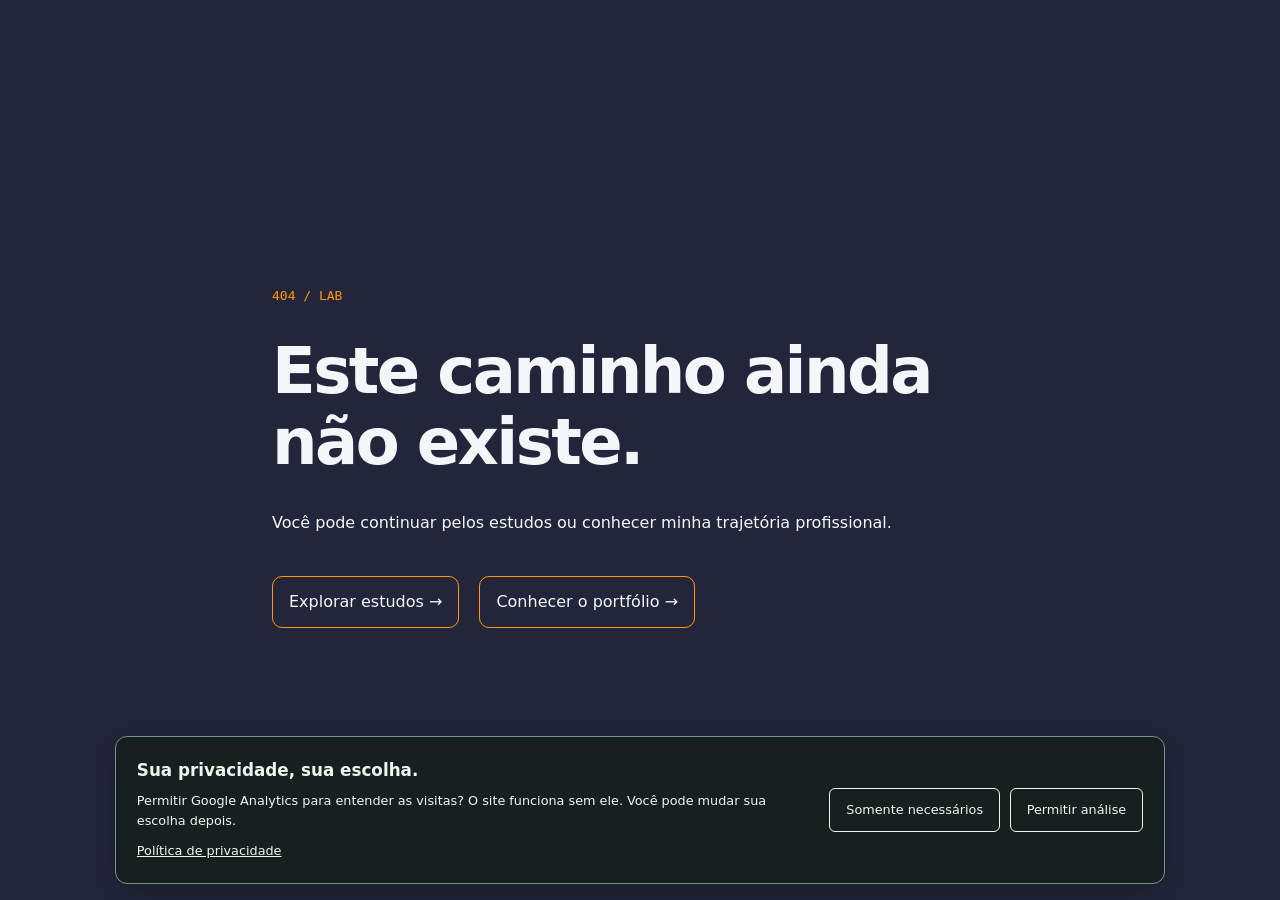
==== commit c5e60944: "deploy: bernardo-kra/portfolio@d653b77de9dc6a9c28a148e116eacc0658f7a04f" ====
--- a/portfolio/index.html
+++ b/portfolio/index.html
@@ -78,8 +78,8 @@
         ]
       }
     </script>
-    <script type="module" crossorigin src="/assets/index-BDRZI-tC.js"></script>
-    <link rel="stylesheet" crossorigin href="/assets/index-uOIoJLAY.css">
+    <script type="module" crossorigin src="/assets/index-y7xs5lgF.js"></script>
+    <link rel="stylesheet" crossorigin href="/assets/index-CLjxTL6n.css">
   </head>
   <body>
     <div id="root"></div>
--- a/assets/index-CLjxTL6n.css
+++ b/assets/index-CLjxTL6n.css
@@ -0,0 +1 @@
+:root[data-background-transparent=true] [class*=_timerDisplay_],:root[data-background-transparent=true] [class*=_lofiPlayer_],:root[data-background-transparent=true] [class*=_musicPlaylist_],:root[data-background-transparent=true] [class*=_timerSettings_],:root[data-background-transparent=true] [class*=_activeTaskDisplay_],:root[data-background-transparent=true] [class*=_activeTaskContainer_],:root[data-background-transparent=true] [class*=_taskList_],:root[data-background-transparent=true] [class*=_timerStats_],:root[data-background-transparent=true] [class*=_cyclesHistory_],:root[data-background-transparent=true] [class*=_musicSettings_],:root[data-background-transparent=true] [class*=_timerControls_],:root[data-background-transparent=true] [class*=_modalContainer_],:root[data-background-transparent=true] [class*=_settingsCard_],:root[data-background-transparent=true] [class*=_modalHeader_],:root[data-background-transparent=true] [class*=_settingsGrid_],:root[data-background-transparent=true] [class*=_settingItem_],:root[data-background-transparent=true] [class*=_settingsActions_],:root[data-background-transparent=true] [class*=_compactPlayer_],:root[data-background-transparent=true] [class*=_timerCard_],:root[data-background-transparent=true] [class*=_controlsCard_],:root[data-background-transparent=true] [class*=_controlsPanel_],:root[data-background-transparent=true] [class*=_card_],:root[data-background-transparent=true] [class*=_cardHeader_],:root[data-background-transparent=true] [class*=_emptyTasks_],:root[data-background-transparent=true] [class*=_emptyState_],:root[data-background-transparent=true] [class*=_tabs_],:root[data-background-transparent=true] [class*=_tab_],:root[data-background-transparent=true] [class*=_tabContent_]{background:transparent!important;box-shadow:none!important;border:none!important}:root[data-background-transparent=true] [class*=_cardTitle_]{color:var(--text-default)!important}:root[data-background-transparent=true] [class*=_cardHeader_]{border-bottom:none!important}:root[data-background-transparent=true]{--debug-transparency: 1}:root[data-background-transparent=false]{--debug-transparency: 0}*,.motion-safe *{transition:color .3s ease,background-color .3s ease,border-color .3s ease,box-shadow .3s ease}.motion-reduce *{transition:none!important;animation:none!important}@media (prefers-reduced-motion: reduce){*{transition:none!important;animation:none!important}}.theme-transition{transition:all .4s cubic-bezier(.4,0,.2,1)}.background-transition{transition:background .6s ease}.scroll-parallax{transform:translateZ(0);will-change:transform}.scroll-fade-in{opacity:0;transform:translateY(30px);transition:all .8s cubic-bezier(.4,0,.2,1)}.scroll-fade-in.visible{opacity:1;transform:translateY(0)}.scroll-slide-left{opacity:0;transform:translate(-50px);transition:all .8s cubic-bezier(.4,0,.2,1)}.scroll-slide-left.visible{opacity:1;transform:translate(0)}.scroll-slide-right{opacity:0;transform:translate(50px);transition:all .8s cubic-bezier(.4,0,.2,1)}.scroll-slide-right.visible{opacity:1;transform:translate(0)}.scroll-scale{opacity:0;transform:scale(.8);transition:all .8s cubic-bezier(.4,0,.2,1)}.scroll-scale.visible{opacity:1;transform:scale(1)}.scroll-rotate{opacity:0;transform:rotate(-5deg) scale(.9);transition:all .8s cubic-bezier(.4,0,.2,1)}.scroll-rotate.visible{opacity:1;transform:rotate(0) scale(1)}@keyframes numberFall{0%{transform:translateY(-100%) rotateX(90deg);opacity:0}50%{transform:translateY(0) rotateX(0);opacity:1}to{transform:translateY(0) rotateX(0);opacity:1}}@keyframes shake{0%,to{transform:translate(0)}10%,30%,50%,70%,90%{transform:translate(-5px)}20%,40%,60%,80%{transform:translate(5px)}}@keyframes checkmark{0%{transform:scale(0);opacity:0}50%{transform:scale(1.2);opacity:1}to{transform:scale(1);opacity:1}}@keyframes confetti{0%{transform:translateY(0) rotate(0);opacity:1}to{transform:translateY(100vh) rotate(720deg);opacity:0}}@keyframes themeSlide{0%{transform:translate(-100%);opacity:0}to{transform:translate(0);opacity:1}}.number-fall{animation:numberFall .6s cubic-bezier(.4,0,.2,1) forwards}.timer-shake{animation:shake .8s ease-in-out}.checkmark-animate{animation:checkmark .5s cubic-bezier(.4,0,.2,1) forwards}.confetti-piece{position:absolute;width:8px;height:8px;animation:confetti 3s linear forwards}.theme-slide{animation:themeSlide .6s cubic-bezier(.4,0,.2,1) forwards}.theme-fade{transition:all .8s cubic-bezier(.4,0,.2,1)}html,body{width:100%;max-width:100vw}section,article,aside,main,.card,.section{width:100%;max-width:100%;box-sizing:border-box}h1,h2,h3,h4,h5,h6,p,span,div,a,button{word-wrap:break-word;overflow-wrap:break-word;-webkit-hyphens:auto;hyphens:auto;max-width:100%}.text-responsive{font-size:var(--font-size-base)}.text-responsive-sm{font-size:var(--font-size-sm)}.text-responsive-lg{font-size:var(--font-size-lg)}.text-responsive-xl{font-size:var(--font-size-xl)}.spacing-responsive{padding:var(--spacing-md);margin:var(--spacing-md)}.spacing-responsive-sm{padding:var(--spacing-sm);margin:var(--spacing-sm)}.spacing-responsive-lg{padding:var(--spacing-lg);margin:var(--spacing-lg)}.container-responsive{max-width:var(--container-max-width);padding:0 var(--container-padding);margin:0 auto}.grid-responsive{display:grid;grid-template-columns:repeat(auto-fit,minmax(clamp(250px,300px,350px),1fr));gap:var(--spacing-md)}.flex-responsive{display:flex;gap:var(--spacing-sm);flex-wrap:wrap}@media (max-width: 1200px){.container-responsive{max-width:95vw;padding:0 var(--spacing-lg)}}@media (max-width: 900px){.container-responsive{max-width:98vw;padding:0 var(--spacing-md)}.grid-responsive{grid-template-columns:repeat(auto-fit,minmax(clamp(200px,250px,300px),1fr));gap:var(--spacing-sm)}}@media (max-width: 600px){.container-responsive{max-width:100vw;padding:0 var(--spacing-sm)}.grid-responsive{grid-template-columns:1fr;gap:var(--spacing-sm)}.flex-responsive{flex-direction:column;gap:var(--spacing-xs)}}@media (max-width: 400px){.container-responsive{padding:0 var(--spacing-xs)}.spacing-responsive{padding:var(--spacing-xs);margin:var(--spacing-xs)}.text-responsive{font-size:var(--font-size-sm)}}:root{transition:background-color .4s cubic-bezier(.4,.2,.2,1),color .4s cubic-bezier(.4,.2,.2,1),border-color .4s cubic-bezier(.4,.2,.2,1),box-shadow .4s cubic-bezier(.4,.2,.2,1),filter .4s cubic-bezier(.4,.2,.2,1);--breakpoint-xs: 400px;--breakpoint-sm: 600px;--breakpoint-md: 768px;--breakpoint-lg: 900px;--breakpoint-xl: 1200px;--spacing-xs: clamp(.25rem, 1vw, .5rem);--spacing-sm: clamp(.5rem, 2vw, 1rem);--spacing-md: clamp(1rem, 3vw, 1.5rem);--spacing-lg: clamp(1.5rem, 4vw, 2rem);--spacing-xl: clamp(2rem, 5vw, 3rem);--spacing-2xl: clamp(3rem, 6vw, 4rem);--container-padding: clamp(1rem, 4vw, 2rem);--container-max-width: min(1200px, 95vw);--font-size-xs: clamp(.75rem, 2vw, .875rem);--font-size-sm: clamp(.875rem, 2.5vw, 1rem);--font-size-base: clamp(1rem, 3vw, 1.125rem);--font-size-lg: clamp(1.125rem, 3.5vw, 1.25rem);--font-size-xl: clamp(1.25rem, 4vw, 1.5rem);--font-size-2xl: clamp(1.5rem, 5vw, 2rem);--font-size-3xl: clamp(2rem, 6vw, 2.5rem);--font-size-4xl: clamp(2.5rem, 7vw, 3rem);--font-size-5xl: clamp(3rem, 8vw, 4rem);--gray-100: #f4f6fa;--gray-200: #e6e9f0;--gray-300: #cdd3e1;--gray-400: #aab3cc;--gray-500: #555f7d;--gray-600: #363d56;--gray-700: #272f43;--gray-800: #181f2e;--gray-900: #23263a;--primary: #646cffaa;--primary-light: #8d92ffcc;--primary-dark: #4549b3;--color-primary: var(--primary);--link-color: #646cff;--link-hover: #535bf2;--success: #22c55e;--warning: #eab308;--error: #991b1b;--info: #0ea5e9;--text-over-primary: #fff;--text-over-primary-dark: #fff;--text-over-primary-light: #fff;--text-over-success: #0a0f1a;--text-over-warning: #0a0f1a;--text-over-error: #e6e9f0;--text-over-info: #0a0f1a;--text-default: #f4f6fa;--text-muted: #aab3cc;--disabled: #555f7d;--text-disabled: #aab3cc;--toastify-color-light: var(--text-default);--toastify-color-dark: var(--text-default);--toastify-color-info: var(--info);--toastify-color-success: var(--success);--toastify-color-warning: var(--warning);--toastify-color-error: var(--error);--toastify-text-color-light: #23263a;--toastify-text-color-dark: #f4f6fa;--toastify-color-progress-light: var(--primary);--toastify-color-progress-dark: var(--primary);--star-color-1: #fff;--star-color-2: #bfcfff;--star-color-3: #e6e9ff;--star-color-4: #cfd8ff;--cloud-color: #fff;--cloud-shadow: #fff;--day-gradient-1: #b3e0ff;--day-gradient-2: #e6f7ff;--toggle-bg-dark: rgba(35, 38, 58, .7);--toggle-bg-light: rgba(255, 255, 255, .7);--toggle-bg-active: rgba(100, 108, 255, .15);--card-bg: var(--gray-800);--avatar-bg: var(--gray-700);--chip-bg: var(--primary-light);--chip-text: #23263a;--brand-orange: #ff9900;--brand-orange-light: #ffd699;--bg-default: var(--gray-900);--bg-secondary: var(--gray-800);--white: var(--gray-100)}:root[data-theme=light]{--gray-100: #eaf3fa;--gray-200: #d2e6f7;--gray-300: #b3d4ef;--gray-400: #8fc3e6;--gray-500: #5fa3d0;--gray-600: #3b7bb0;--gray-700: #2a5d8f;--gray-800: #1e3a5c;--gray-900: #eaf3fa;--primary: #1e90ff;--primary-light: #8fd3f4;--primary-dark: #176dc1;--color-primary: var(--primary);--text-default: #1a2233;--text-muted: #5fa3d0;--link-color: #176dc1;--link-hover: #1e90ff;--card-bg: rgba(255, 255, 255, .75);--avatar-bg: #d2e6f7;--chip-bg: linear-gradient(90deg, #1e90ff 60%, #8fd3f4 100%);--chip-text: #fff;--toastify-text-color-light: #23263a;--toastify-text-color-dark: #23263a;--star-color-1: #1e90ff;--star-color-2: #8fd3f4;--star-color-3: #b3d4ef;--star-color-4: #eaf3fa;--cloud-color: #fff;--cloud-shadow: #b3d4ef;--day-gradient-1: #4a90e2;--day-gradient-2: #87ceeb;--day-gradient-3: #e0f6ff;--card-glass-bg: rgba(255, 255, 255, .75);--glass-border: 1.5px solid rgba(30, 144, 255, .13);--glass-shadow: 0 8px 32px 0 rgba(30, 144, 255, .1), 0 1.5px 8px 0 rgba(30, 144, 255, .06);--bg-default: var(--gray-100);--bg-secondary: var(--gray-200);--white: #ffffff}:root[data-theme=dark]{--gray-100: #f4f6fa;--gray-200: #e6e9f0;--gray-300: #cdd3e1;--gray-400: #aab3cc;--gray-500: #555f7d;--gray-600: #363d56;--gray-700: #272f43;--gray-800: #181f2e;--gray-900: #23263a;--primary: #646cffaa;--primary-light: #8d92ffcc;--primary-dark: #4549b3;--color-primary: var(--primary);--text-default: #f4f6fa;--text-muted: #aab3cc;--link-color: #646cff;--link-hover: #535bf2;--card-bg: var(--gray-800);--avatar-bg: var(--gray-700);--chip-bg: var(--primary-light);--chip-text: #23263a;--toastify-text-color-light: #23263a;--toastify-text-color-dark: #f4f6fa;--star-color-1: #fff;--star-color-2: #bfcfff;--star-color-3: #e6e9ff;--star-color-4: #cfd8ff;--cloud-color: #fff;--cloud-shadow: #fff;--day-gradient-1: #b3e0ff;--day-gradient-2: #e6f7ff;--toggle-bg-dark: rgba(35, 38, 58, .7);--toggle-bg-light: rgba(255, 255, 255, .7);--toggle-bg-active: rgba(100, 108, 255, .15);--card-glass-bg: rgba(255, 255, 255, .75);--glass-border: 1.5px solid rgba(30, 144, 255, .13);--glass-shadow: 0 8px 32px 0 rgba(30, 144, 255, .1), 0 1.5px 8px 0 rgba(30, 144, 255, .06);--bg-default: var(--gray-900);--bg-secondary: var(--gray-800);--white: var(--gray-100)}::-webkit-scrollbar{width:10px;background:var(--gray-900)}::-webkit-scrollbar-thumb{background:var(--primary-dark);border-radius:8px;border:2px solid var(--gray-900)}::-webkit-scrollbar-thumb:hover{background:var(--primary)}*{scrollbar-width:thin;scrollbar-color:var(--primary-dark) var(--gray-900)}.hero__section,.aboutme__section,.projects__container,.skills__section,.portfolio__section{width:100%!important;max-width:100vw!important;box-sizing:border-box!important}.hero__title,.hero__subtitle,.aboutme__title,.aboutme__desc,.projects__card h3,.projects__card p,.skills__title{word-wrap:break-word!important;overflow-wrap:break-word!important;-webkit-hyphens:auto!important;hyphens:auto!important;max-width:100%!important}:root{--text-selection-background: #ffd395;--text-selection-color: #241809;font-family:Inter,system-ui,Avenir,Helvetica,Arial,sans-serif;line-height:1.5;font-weight:400;color-scheme:light dark;color:#ffffffde;background-color:#242424;font-synthesis:none;text-rendering:optimizeLegibility;-webkit-font-smoothing:antialiased;-moz-osx-font-smoothing:grayscale;-webkit-text-size-adjust:100%}::selection{background-color:var(--text-selection-background);color:var(--text-selection-color);text-shadow:none}:root[data-theme=light]{--text-selection-background: #ffe2ab}@media (forced-colors: active){::selection{background-color:Highlight;color:HighlightText}}a{font-weight:500;color:var(--color-primary);text-decoration:inherit}a:hover{color:var(--link-hover)}body{margin:0;min-width:320px;min-height:100vh;background-color:var(--gray-900);overflow-x:hidden;width:100%;scroll-behavior:smooth}html{scroll-behavior:smooth}:root[data-theme=light] body{background-color:var(--gray-100)}h1{font-size:var(--font-size-4xl);line-height:1.1}button{border-radius:8px;border:1px solid transparent;padding:var(--spacing-sm) var(--spacing-md);font-size:var(--font-size-base);font-weight:500;font-family:inherit;background-color:#1a1a1a;cursor:pointer;transition:border-color .25s}button:hover{border-color:var(--color-primary)}button:focus-visible,a:focus-visible,input:focus-visible,textarea:focus-visible,select:focus-visible{outline:2px solid var(--color-primary);outline-offset:3px;box-shadow:0 0 0 2px #ffffff1a}img,video,canvas,audio,iframe,embed,object{max-width:100%;height:auto}.container,.po__container,.container-responsive{width:100%;max-width:100vw}.flex-responsive,.grid-responsive{width:100%;max-width:100%}h1,h2,h3,h4,h5,h6,p,span,div{word-wrap:break-word;overflow-wrap:break-word;-webkit-hyphens:auto;hyphens:auto}section,article,aside,main{width:100%;max-width:100%;box-sizing:border-box}@media (max-width: 600px){:root{font-size:15px;min-width:0!important;max-width:100vw!important;overflow-x:hidden!important}body,html{min-width:0!important;max-width:100vw!important;overflow-x:hidden!important}}#root{width:100%;min-width:0;min-height:100vh}:where(main,section,article,aside,nav,form,fieldset){min-width:0}:where(input,textarea,select){min-width:0;max-width:100%}@media (max-width: 600px){input:not([type=range]):not([type=checkbox]):not([type=radio]),textarea,select{font-size:16px}}@media (prefers-reduced-motion: reduce){html,body{scroll-behavior:auto}}@media (max-width: 400px){:root{font-size:14px;min-width:0!important;max-width:100vw!important;overflow-x:hidden!important}body,html{min-width:0!important;max-width:100vw!important;overflow-x:hidden!important}}:where(button,a[href]):not(:disabled):not([aria-disabled=true]):active{filter:brightness(.86)}@media (forced-colors: active){:where(button,a[href]):not(:disabled):not([aria-disabled=true]):active{filter:none;outline:2px solid Highlight;outline-offset:2px}}._typography_15qlq_1{margin:0;line-height:1.5;transition:color .2s ease}._typography--h1_15qlq_8{font-size:var(--font-size-5xl);font-weight:900;letter-spacing:-1px;line-height:1.1}._typography--h2_15qlq_15{font-size:var(--font-size-4xl);font-weight:900;letter-spacing:-.5px;line-height:1.2}._typography--h3_15qlq_22{font-size:var(--font-size-3xl);font-weight:800;letter-spacing:-.3px;line-height:1.3}._typography--h4_15qlq_29{font-size:var(--font-size-2xl);font-weight:700;letter-spacing:-.2px;line-height:1.4}._typography--h5_15qlq_36{font-size:var(--font-size-xl);font-weight:700;line-height:1.4}._typography--h6_15qlq_42{font-size:var(--font-size-lg);font-weight:600;line-height:1.4}._typography--body1_15qlq_48{font-size:var(--font-size-base);font-weight:400;line-height:1.6}._typography--body2_15qlq_54{font-size:var(--font-size-sm);font-weight:400;line-height:1.6}._typography--caption_15qlq_60{font-size:var(--font-size-xs);font-weight:500;line-height:1.4;text-transform:uppercase;letter-spacing:.5px}._typography--overline_15qlq_68{font-size:var(--font-size-xs);font-weight:600;line-height:1.4;text-transform:uppercase;letter-spacing:1px}._typography--button_15qlq_76{font-size:var(--font-size-base);font-weight:600;line-height:1.4;letter-spacing:.02em}._typography--link_15qlq_83{font-size:var(--font-size-base);font-weight:500;line-height:1.4;text-decoration:underline;cursor:pointer}._typography--primary_15qlq_92{color:var(--text-default)}._typography--secondary_15qlq_96{color:var(--text-muted)}._typography--muted_15qlq_100{color:var(--text-muted);opacity:1}._typography--brand_15qlq_105{color:var(--brand-orange)}._typography--success_15qlq_109{color:var(--success)}._typography--warning_15qlq_113{color:var(--warning)}._typography--error_15qlq_117{color:var(--error)}._typography--left_15qlq_122{text-align:left}._typography--center_15qlq_126{text-align:center}._typography--right_15qlq_130{text-align:right}._typography--justify_15qlq_134{text-align:justify}._typography--normal_15qlq_139{font-weight:400}._typography--medium_15qlq_143{font-weight:500}._typography--semibold_15qlq_147{font-weight:600}._typography--bold_15qlq_151{font-weight:700}._typography--extrabold_15qlq_155{font-weight:800}._typography--black_15qlq_159{font-weight:900}._typography--xs_15qlq_164{font-size:var(--font-size-xs)}._typography--sm_15qlq_168{font-size:var(--font-size-sm)}._typography--base_15qlq_172{font-size:var(--font-size-base)}._typography--lg_15qlq_176{font-size:var(--font-size-lg)}._typography--xl_15qlq_180{font-size:var(--font-size-xl)}._typography--2xl_15qlq_184{font-size:var(--font-size-2xl)}._typography--3xl_15qlq_188{font-size:var(--font-size-3xl)}._typography--4xl_15qlq_192{font-size:var(--font-size-4xl)}._typography--5xl_15qlq_196{font-size:var(--font-size-5xl)}._typography--truncate_15qlq_201{overflow:hidden;text-overflow:ellipsis;white-space:nowrap}._typography--nowrap_15qlq_207{white-space:nowrap}@media (max-width: 900px){._typography--h1_15qlq_8{font-size:var(--font-size-4xl)}._typography--h2_15qlq_15{font-size:var(--font-size-3xl)}._typography--h3_15qlq_22{font-size:var(--font-size-2xl)}._typography--h4_15qlq_29{font-size:var(--font-size-xl)}}@media (max-width: 600px){._typography--h1_15qlq_8{font-size:var(--font-size-3xl)}._typography--h2_15qlq_15{font-size:var(--font-size-2xl)}._typography--h3_15qlq_22{font-size:var(--font-size-xl)}._typography--h4_15qlq_29{font-size:var(--font-size-lg)}._typography--body1_15qlq_48{font-size:var(--font-size-sm)}}@media (max-width: 400px){._typography--h1_15qlq_8{font-size:var(--font-size-2xl)}._typography--h2_15qlq_15{font-size:var(--font-size-xl)}._typography--h3_15qlq_22{font-size:var(--font-size-lg)}._typography--body1_15qlq_48{font-size:var(--font-size-xs)}}._po__container_ra5cg_1{min-width:0;width:100%;max-width:var(--container-max-width);margin:0 auto;padding:0 var(--container-padding);box-sizing:border-box}._po__container__content_ra5cg_10{width:100%;max-width:var(--container-max-width);margin:var(--spacing-2xl) auto}@media (max-width: 1200px){._po__container_ra5cg_1,._po__container__content_ra5cg_10{max-width:95vw;padding:0 var(--spacing-lg)}}@media (max-width: 900px){._po__container_ra5cg_1,._po__container__content_ra5cg_10{max-width:98vw;padding:0 var(--spacing-md)}}@media (max-width: 600px){._po__container_ra5cg_1,._po__container__content_ra5cg_10{max-width:100vw;padding:0 var(--spacing-sm)}}@media (max-width: 400px){._po__container_ra5cg_1,._po__container__content_ra5cg_10{padding:0 var(--spacing-xs)}}._inputLabel_mc74o_1{display:flex;flex-direction:column;gap:var(--spacing-xs);font-size:var(--font-size-base);color:var(--color-primary)}._inputLabelText_mc74o_9{font-size:var(--font-size-sm);font-weight:500;color:var(--color-primary);margin-bottom:var(--spacing-xs)}._inputField_mc74o_16{padding:var(--spacing-sm) var(--spacing-sm);border-radius:8px;background:var(--gray-800);color:var(--text-default);border:1px solid var(--gray-700);font-size:var(--font-size-base);font-family:inherit;transition:border-color .2s,box-shadow .2s}:root[data-theme=light] ._inputField_mc74o_16{background:var(--gray-100);border:1px solid var(--gray-300)}._inputField_mc74o_16:focus{outline:none;border-color:var(--color-primary);box-shadow:0 0 0 2px var(--color-primary) 33}._inputField_mc74o_16::placeholder{color:var(--text-muted);opacity:1}@media (max-width: 600px){._inputLabel_mc74o_1{font-size:var(--font-size-sm)}._inputLabelText_mc74o_9{font-size:var(--font-size-xs)}._inputField_mc74o_16{padding:var(--spacing-xs) var(--spacing-sm);font-size:var(--font-size-sm)}}@media (max-width: 400px){._inputLabel_mc74o_1,._inputLabelText_mc74o_9{font-size:var(--font-size-xs)}._inputField_mc74o_16{padding:var(--spacing-xs);font-size:var(--font-size-xs)}}._fadeInOnScroll_orslg_1{min-width:0;opacity:0;transform:translateY(20px);transition:opacity var(--duration, .6s) ease-out,transform var(--duration, .6s) ease-out}._fadeInOnScroll_orslg_1._visible_orslg_10{opacity:1;transform:none}@media (prefers-reduced-motion: reduce){._fadeInOnScroll_orslg_1{opacity:1;transform:none;transition:none}}._chatTheme_1iyhn_1{--text-primary: #182b23;--text-default: #182b23;--text-muted: #4f6258;--card-background: #ffffff;--background-primary: #f1f6f2;--bg-secondary: #f1f6f2;--bg-default: #ffffff;--border-default: #8b9e93;--border-light: #d1ddd5;--chat-accent: #235b48;--chat-accent-hover: #194535;--chat-on-accent: #ffffff;--chat-warning: #825000;color:var(--text-primary);font-family:Space Grotesk,system-ui,sans-serif;font-size:1rem;line-height:1.6}[data-theme=dark] ._chatTheme_1iyhn_1{--text-primary: #f0f7f3;--text-default: #f0f7f3;--text-muted: #bbcec4;--card-background: #14201e;--background-primary: #0b1513;--bg-secondary: #1c2b25;--bg-default: #14201e;--border-default: #738b80;--border-light: #344b40;--chat-accent: #286349;--chat-accent-hover: #1f503b;--chat-warning: #f3ce88}._chatTheme_1iyhn_1 :where(button,textarea,input){font-family:inherit}._chatTheme_1iyhn_1 :where(button,textarea,input):focus-visible{outline:2px solid var(--text-primary);outline-offset:3px}._overlay_13wgh_1{width:100%;height:100%;max-width:none;max-height:none;margin:0;border:0;padding:0;position:fixed;top:0;left:0;right:0;bottom:0;background:#000000b3;display:flex;align-items:center;justify-content:center;z-index:9999;-webkit-backdrop-filter:blur(4px);backdrop-filter:blur(4px)}._overlay_13wgh_1:not([open]){display:none}._overlay_13wgh_1::backdrop{background:#0008}._privacyNote_13wgh_27{font-size:.78rem;line-height:1.6;color:var(--text-secondary, #68746c);margin:.75rem 0}._privacyNote_13wgh_27 a{color:inherit;text-decoration:underline}._googleSection_13wgh_37{padding:.7rem 0}._googleControl_13wgh_40{min-height:48px;display:grid;align-items:center;justify-items:center}._googleControl_13wgh_40>div{max-width:100%}._googleSection_13wgh_37 ._googleStatus_13wgh_49{display:flex;align-items:center;justify-content:center;gap:.65rem;margin:0;min-height:48px}._spinner_13wgh_57{width:18px;height:18px;border:2px solid var(--border-default);border-top-color:var(--text-primary);border-radius:50%;animation:_login-spin_13wgh_1 .8s linear infinite}@keyframes _login-spin_13wgh_1{to{transform:rotate(360deg)}}@media (prefers-reduced-motion: reduce){._spinner_13wgh_57{animation:none}}._googleSection_13wgh_37 p{font-size:.73rem;line-height:1.6;color:var(--text-secondary, #68746c);margin-top:.7rem}._googleButton_13wgh_81{display:flex;align-items:center;justify-content:center;gap:.75rem;width:100%;padding:.8rem;border-radius:8px;border:1px solid var(--border-default, #81958c);background:transparent;color:var(--text-primary);cursor:pointer}._googleButton_13wgh_81:disabled{color:var(--text-secondary);cursor:not-allowed}._googleIcon_13wgh_98{width:20px;height:20px;flex-shrink:0;background:#fff;border-radius:50%}._divider_13wgh_105{text-align:center;font-size:.75rem;margin:.7rem 0;color:var(--text-secondary)}._form_13wgh_111 label{display:grid;gap:.4rem;font-size:.8rem;color:var(--text-primary)}._modal_13wgh_117>._switchButton_13wgh_117{display:block;margin:1rem auto 0;min-height:44px}._modal_13wgh_117 :where(button,a,input):focus-visible{outline:2px solid var(--brand-orange, #c87326);outline-offset:3px}[data-theme=dark] ._modal_13wgh_117{--text-primary: #f0f7f3;--text-secondary: #bbcec4;--card-background: #14201e;--input-background: #0b1513;--border-default: #738b80;--bg-hover: #22362d;--auth-link: #a6e3c2;--auth-error: #ffb4b4}[data-theme=dark] ._input_13wgh_136{background:#0b1513}._modal_13wgh_117{--text-primary: #182b23;--text-secondary: #4f6258;--card-background: #ffffff;--input-background: #f5f9f6;--border-default: #8b9e93;--primary-color: #235b48;--primary-hover: #194535;--bg-hover: #edf4ef;--auth-link: #235b48;--auth-error: #a91f2b;color:var(--text-primary);position:relative;background:var(--card-background, #ffffff);border-radius:16px;padding:2rem;max-width:400px;width:90%;max-height:calc(100dvh - 2rem);overflow-y:auto;box-shadow:0 20px 25px -5px #0000001a,0 10px 10px -5px #0000000a;border:1px solid var(--border-default, #e5e7eb)}._closeButton_13wgh_166{position:absolute;top:1rem;right:1rem;background:none;border:none;font-size:1.5rem;cursor:pointer;color:var(--text-secondary, #6b7280);width:32px;height:32px;display:flex;align-items:center;justify-content:center;border-radius:50%;transition:all .2s ease}._closeButton_13wgh_166:hover{background:var(--bg-hover, #f3f4f6);color:var(--text-primary, #111827)}._header_13wgh_189{flex-wrap:wrap;gap:.75rem;padding-right:1.75rem;display:flex;justify-content:space-between;align-items:center;margin-bottom:1.5rem;padding-bottom:1rem;border-bottom:1px solid var(--border-default, #e5e7eb)}._header_13wgh_189 h2{margin:0;color:var(--text-primary, #111827);font-size:1.5rem;font-weight:600}._switchButton_13wgh_117{background:none;border:none;color:var(--auth-link);cursor:pointer;font-size:.875rem;text-decoration:underline;transition:color .2s ease}._switchButton_13wgh_117:hover{color:var(--auth-link);text-decoration-thickness:2px}._form_13wgh_111{display:flex;flex-direction:column;gap:1rem}._row_13wgh_229{display:grid;grid-template-columns:1fr 1fr;gap:.75rem}._input_13wgh_136{width:100%;padding:.75rem;border:1px solid var(--border-default, #d1d5db);border-radius:8px;font-size:.875rem;transition:all .2s ease;background:var(--input-background, #ffffff);color:var(--text-primary, #111827)}._input_13wgh_136:focus{outline:none;border-color:var(--primary-color, #3b82f6);box-shadow:0 0 0 3px #3b82f61a}._input_13wgh_136::placeholder{color:var(--text-secondary, #6b7280)}._error_13wgh_256,._googleSection_13wgh_37 ._error_13wgh_256{color:var(--auth-error);font-size:.875rem;text-align:center;padding:.75rem;background:#ef44441a;border-radius:8px;border:1px solid rgba(239,68,68,.2)}._submitButton_13wgh_267{width:100%;padding:.75rem;background:var(--primary-color, #3b82f6);color:#fff;border:none;border-radius:8px;font-size:.875rem;font-weight:500;cursor:pointer;transition:all .2s ease;margin-top:.5rem}._submitButton_13wgh_267:hover:not(:disabled){background:var(--primary-hover, #2563eb);transform:translateY(-1px)}._submitButton_13wgh_267:disabled{cursor:not-allowed;transform:none}@media (max-width: 480px){._modal_13wgh_117{padding:1.5rem;margin:1rem}._row_13wgh_229{grid-template-columns:1fr}}._floatingButton_1qk8x_1{position:fixed;bottom:24px;right:24px;background:var(--brand-orange);color:#182b23;border:none;border-radius:50px;padding:16px 20px;display:flex;align-items:center;gap:12px;cursor:pointer;box-shadow:0 8px 32px #00000026;transition:all .3s ease;z-index:1000;font-weight:600;font-size:var(--font-size-sm);max-width:240px;font-family:Space Grotesk,system-ui,sans-serif}._floatingButton_1qk8x_1:hover{transform:translateY(-2px);box-shadow:0 12px 40px #0003;background:#ffd699}._chatIcon_1qk8x_29{font-size:20px;animation:_pulse_1qk8x_1 2s infinite}@keyframes _pulse_1qk8x_1{0%{transform:scale(1)}50%{transform:scale(1.1)}to{transform:scale(1)}}._chatText_1qk8x_46{white-space:nowrap;overflow:hidden;text-overflow:ellipsis}._chatOverlay_1qk8x_52{position:fixed;top:0;left:0;right:0;bottom:0;background:#00000080;display:flex;align-items:center;justify-content:center;z-index:2000;padding:20px}._chatModal_1qk8x_66{display:flex;flex-direction:column;min-height:0;background:var(--card-background);border-radius:16px;width:100%;max-width:800px;height:min(720px,calc(100dvh - 40px));max-height:calc(100dvh - 40px);overflow:hidden;box-shadow:0 20px 40px #0000004d;animation:_modalSlideIn_1qk8x_1 .3s ease-out}@keyframes _modalSlideIn_1qk8x_1{0%{opacity:0;transform:scale(.9) translateY(20px)}to{opacity:1;transform:scale(1) translateY(0)}}._chatHeader_1qk8x_92{flex-shrink:0;padding:var(--spacing-md);border-bottom:1px solid var(--border-default);display:flex;justify-content:space-between;align-items:center;background:var(--bg-secondary)}._chatHeader_1qk8x_92 h3{margin:0;color:var(--text-default);font-size:var(--font-size-lg);font-weight:600}._closeButton_1qk8x_109{background:var(--bg-default);border:1px solid var(--border-default);font-size:18px;cursor:pointer;color:var(--text-muted);padding:4px;border-radius:50%;transition:all .2s ease;width:32px;height:32px;display:flex;align-items:center;justify-content:center;font-weight:600}._closeButton_1qk8x_109:hover{background:var(--chat-accent);color:var(--chat-on-accent);border-color:var(--chat-accent)}@media (max-width: 768px){._floatingButton_1qk8x_1{bottom:16px;right:16px;padding:12px 16px;font-size:var(--font-size-xs)}._chatText_1qk8x_46{display:none}._chatModal_1qk8x_66{margin:0;border-radius:0;max-height:100vh}}._chatIcon_1qk8x_29{animation:none;display:flex}@media (max-width: 600px){._floatingButton_1qk8x_1{bottom:64px;right:12px;min-height:44px}}@media (prefers-reduced-motion: reduce){._floatingButton_1qk8x_1{transition:none}}._conversationList_1au6p_1{display:flex;flex-direction:column;height:100%;background:var(--card-background);border-right:1px solid var(--border-default);width:100%;min-width:0;min-height:0}._header_1au6p_12{display:flex;align-items:center;justify-content:space-between;padding:var(--spacing-md);border-bottom:1px solid var(--border-default);background:var(--background-primary)}._header_1au6p_12 h3{margin:0;font-size:1.2rem;font-weight:600;color:var(--text-primary)}._refreshButton_1au6p_28{display:flex;align-items:center;justify-content:center;width:32px;height:32px;border:none;border-radius:50%;background:var(--background-primary);color:var(--text-muted);cursor:pointer;font-size:1rem;transition:all .2s ease}._refreshButton_1au6p_28:hover{background:var(--border-default);color:var(--text-primary);transform:rotate(180deg)}._conversationsContainer_1au6p_49{min-height:0;flex:1;overflow-y:auto}._conversationsContainer_1au6p_49::-webkit-scrollbar{width:6px}._conversationsContainer_1au6p_49::-webkit-scrollbar-track{background:transparent}._conversationsContainer_1au6p_49::-webkit-scrollbar-thumb{background:var(--border-default);border-radius:3px}._conversationsContainer_1au6p_49::-webkit-scrollbar-thumb:hover{background:var(--text-muted)}._conversationItem_1au6p_72{display:flex;align-items:center;padding:var(--spacing-md);cursor:pointer;transition:all .2s ease;border-bottom:1px solid var(--border-light);gap:var(--spacing-sm)}._conversationItem_1au6p_72:hover{background:var(--background-primary)}._conversationItem_1au6p_72._selected_1au6p_86{background:#ff99001a;border-left:3px solid var(--brand-orange)}._conversationAvatar_1au6p_91{position:relative;width:48px;height:48px;border-radius:50%;background:var(--chat-accent);color:#fff;display:flex;align-items:center;justify-content:center;font-weight:600;font-size:1.1rem;flex-shrink:0}._onlineIndicator_1au6p_106{position:absolute;bottom:2px;right:2px;width:12px;height:12px;border-radius:50%;background:#4ade80;border:2px solid var(--card-background)}._conversationContent_1au6p_117{flex:1;min-width:0}._conversationHeader_1au6p_122{display:flex;align-items:center;justify-content:space-between;margin-bottom:var(--spacing-xs)}._conversationName_1au6p_129{margin:0;font-size:.95rem;font-weight:600;color:var(--text-primary);white-space:nowrap;overflow:hidden;text-overflow:ellipsis;flex:1}._conversationTime_1au6p_140{font-size:.75rem;color:var(--text-muted);flex-shrink:0;margin-left:var(--spacing-xs)}._conversationFooter_1au6p_147{display:flex;align-items:center;justify-content:space-between;gap:var(--spacing-xs)}._lastMessage_1au6p_154{margin:0;font-size:.85rem;color:var(--text-muted);white-space:nowrap;overflow:hidden;text-overflow:ellipsis;flex:1}._unreadBadge_1au6p_164{display:flex;align-items:center;justify-content:center;min-width:20px;height:20px;border-radius:10px;background:var(--chat-accent);color:#fff;font-size:.7rem;font-weight:600;flex-shrink:0}._loadingContainer_1au6p_178{display:flex;flex-direction:column;align-items:center;justify-content:center;height:100%;gap:var(--spacing-md);color:var(--text-muted)}._loadingSpinner_1au6p_188{width:32px;height:32px;border:3px solid var(--border-default);border-top:3px solid var(--brand-orange);border-radius:50%;animation:_spin_1au6p_1 1s linear infinite}@keyframes _spin_1au6p_1{0%{transform:rotate(0)}to{transform:rotate(360deg)}}._emptyState_1au6p_206{display:flex;flex-direction:column;align-items:center;justify-content:center;height:100%;text-align:center;color:var(--text-muted);gap:var(--spacing-sm);padding:var(--spacing-lg)}._emptyIcon_1au6p_218{font-size:2.5rem;opacity:.5}._emptyState_1au6p_206 h4{margin:0;font-size:1.1rem;color:var(--text-primary)}._emptyState_1au6p_206 p{margin:0;font-size:.9rem}@media (max-width: 768px){._conversationList_1au6p_1{min-width:0;max-width:100%}._conversationItem_1au6p_72{padding:var(--spacing-sm)}._conversationAvatar_1au6p_91{width:40px;height:40px;font-size:1rem}._conversationName_1au6p_129{font-size:.9rem}._lastMessage_1au6p_154{font-size:.8rem}}._conversationItem_1au6p_72{width:100%;border-top:0;border-left:0;border-right:0;background:transparent;text-align:left;font:inherit;color:var(--text-primary)}._filters_1au6p_270{display:grid;gap:.6rem;padding:1rem;border-bottom:1px solid var(--border-light)}._filters_1au6p_270 input[type=search]{width:100%;min-width:0;padding:.7rem;font-size:1rem;background:var(--card-background);color:var(--text-primary);border:1px solid var(--border-default);border-radius:8px}._filters_1au6p_270 label{display:flex;gap:.5rem;align-items:center;color:var(--text-muted);font-size:.875rem}._error_1au6p_293{color:var(--chat-warning);background:var(--card-background);padding:.75rem 1rem;margin:0;font-size:.875rem}._refreshButton_1au6p_28{width:44px;height:44px}._conversationItem_1au6p_72{min-height:64px}._messageContainer_h32dv_1{display:flex;flex-direction:column;margin-bottom:var(--spacing-sm);max-width:70%}._ownMessage_h32dv_8{align-self:flex-end;align-items:flex-end}._otherMessage_h32dv_13{align-self:flex-start;align-items:flex-start}._senderName_h32dv_18{font-size:.75rem;color:var(--text-muted);margin-bottom:var(--spacing-xs);font-weight:500}._messageBubble_h32dv_25{padding:12px 16px;border-radius:20px;position:relative;word-wrap:break-word;box-shadow:0 4px 15px #0000001a;-webkit-backdrop-filter:blur(10px);backdrop-filter:blur(10px);transition:all .2s ease}._messageBubble_h32dv_25:hover{transform:translateY(-1px);box-shadow:0 6px 20px #00000026}._ownBubble_h32dv_40{background:var(--chat-accent);color:#fff;border-bottom-right-radius:6px;box-shadow:0 4px 15px #235b484d}._otherBubble_h32dv_47{background:var(--card-background);color:var(--text-primary);border:1px solid var(--border-light);border-bottom-left-radius:6px;box-shadow:0 4px 15px #00000014}._messageText_h32dv_55{font-size:.95rem;line-height:1.5;margin-bottom:6px;font-weight:500}._messageTime_h32dv_62{font-size:.75rem;opacity:1;text-align:right;margin-top:6px;font-weight:400}._ownMessage_h32dv_8 ._messageTime_h32dv_62{color:var(--chat-on-accent)}._otherMessage_h32dv_13 ._messageTime_h32dv_62{color:var(--text-muted)}@media (max-width: 768px){._messageContainer_h32dv_1{max-width:85%}._messageBubble_h32dv_25{padding:var(--spacing-sm)}._messageText_h32dv_55{font-size:.95rem}}._messageInputContainer_pbekf_1{flex-shrink:0;min-width:0;background:var(--card-background);-webkit-backdrop-filter:blur(10px);backdrop-filter:blur(10px);border-top:1px solid rgba(255,255,255,.2);padding:20px;position:sticky;bottom:0;z-index:10;box-shadow:0 -2px 10px #0000001a}._inputWrapper_pbekf_14{display:flex;align-items:flex-end;gap:12px;background:var(--background-primary);border:1px solid var(--border-default);border-radius:14px;padding:12px 16px;transition:all .3s ease;box-shadow:0 4px 15px #0000000d}._inputWrapper_pbekf_14:focus-within{border-color:var(--text-primary);box-shadow:0 0 0 4px #235b481a,0 6px 20px #235b4826;transform:translateY(-1px)}._messageTextarea_pbekf_34{min-width:0;flex:1;border:none;outline:none;background:transparent;resize:none;font-family:inherit;font-size:1rem;line-height:1.4;color:var(--text-primary);min-height:20px;max-height:120px;padding:var(--spacing-xs) 0}._messageTextarea_pbekf_34::placeholder{color:var(--text-muted)}._messageTextarea_pbekf_34:disabled{opacity:.6;cursor:not-allowed}._sendButton_pbekf_59{display:flex;align-items:center;justify-content:center;width:45px;height:45px;border:none;border-radius:50%;background:var(--chat-accent);color:#fff;cursor:pointer;transition:all .3s ease;flex-shrink:0;box-shadow:0 4px 15px #235b484d;font-size:1.1rem}._sendButton_pbekf_59:hover:not(:disabled){background:var(--chat-accent-hover);transform:scale(1.1) translateY(-2px);box-shadow:0 6px 20px #235b4866}._sendButton_pbekf_59:disabled{background:var(--background-primary);color:var(--text-muted);border:1px solid var(--border-default);cursor:not-allowed;transform:none}._inputFooter_pbekf_90{flex-wrap:wrap;gap:.5rem;display:flex;justify-content:space-between;align-items:center;margin-top:var(--spacing-xs);font-size:.75rem;color:var(--text-muted)}._characterCount_pbekf_101{display:flex;align-items:center;gap:2px}._nearLimit_pbekf_107{color:var(--chat-warning);font-weight:600}._separator_pbekf_112{opacity:1}._cooldownIndicator_pbekf_116{display:flex;align-items:center;gap:var(--spacing-xs);color:var(--chat-warning);font-weight:500;animation:_pulse_pbekf_1 1s infinite}@keyframes _pulse_pbekf_1{0%,to{opacity:1}50%{opacity:.6}}@media (max-width: 768px){._messageInputContainer_pbekf_1{padding:var(--spacing-sm)}._inputWrapper_pbekf_14{padding:var(--spacing-xs)}._sendButton_pbekf_59{width:36px;height:36px}}._chatContainer_13hrk_1{flex:1;min-height:0;min-width:0;display:flex;flex-direction:column;height:100%;background:var(--background-primary);border-radius:20px;overflow:hidden;box-shadow:0 20px 40px #00000026;-webkit-backdrop-filter:blur(10px);backdrop-filter:blur(10px)}._chatHeader_13hrk_15{flex-shrink:0;display:flex;align-items:center;padding:20px;background:var(--card-background);-webkit-backdrop-filter:blur(10px);backdrop-filter:blur(10px);border-bottom:1px solid rgba(255,255,255,.2);gap:15px;box-shadow:0 2px 10px #0000001a}._backButton_13hrk_27{display:flex;align-items:center;justify-content:center;width:45px;height:45px;border:none;border-radius:50%;background:var(--chat-accent);color:#fff;cursor:pointer;font-size:1.3rem;transition:all .3s ease;box-shadow:0 4px 15px #235b484d}._backButton_13hrk_27:hover{background:var(--chat-accent-hover);transform:scale(1.1) translateY(-2px);box-shadow:0 6px 20px #235b4866}._chatInfo_13hrk_49{flex:1;min-width:0}._chatTitle_13hrk_54{font-size:1.2rem;font-weight:700;color:var(--text-primary);margin:0 0 5px;white-space:nowrap;overflow:hidden;text-overflow:ellipsis}._chatSubtitle_13hrk_64{font-size:.9rem;color:var(--text-muted);margin:0;white-space:nowrap;overflow:hidden;text-overflow:ellipsis;font-weight:500}._chatStatus_13hrk_74{display:flex;align-items:center;min-width:0}._typingIndicator_13hrk_80{font-size:.8rem;color:var(--chat-warning);font-style:italic;animation:_pulse_13hrk_1 1.5s infinite}._messagesContainer_13hrk_87{min-height:0;overflow-wrap:anywhere;flex:1;overflow-y:auto;padding:20px;display:flex;flex-direction:column;gap:15px;background:var(--background-primary);position:relative}._messagesContainer_13hrk_87::-webkit-scrollbar{width:6px}._messagesContainer_13hrk_87::-webkit-scrollbar-track{background:transparent}._messagesContainer_13hrk_87::-webkit-scrollbar-thumb{background:var(--border-default);border-radius:3px}._messagesContainer_13hrk_87::-webkit-scrollbar-thumb:hover{background:var(--text-muted)}._loadingContainer_13hrk_117{display:flex;flex-direction:column;align-items:center;justify-content:center;height:100%;gap:var(--spacing-md);color:var(--text-muted)}._loadingSpinner_13hrk_127{width:40px;height:40px;border:3px solid var(--border-default);border-top:3px solid var(--brand-orange);border-radius:50%;animation:_spin_13hrk_1 1s linear infinite}@keyframes _spin_13hrk_1{0%{transform:rotate(0)}to{transform:rotate(360deg)}}._emptyState_13hrk_145{display:flex;flex-direction:column;align-items:center;justify-content:center;height:100%;text-align:center;color:var(--text-muted);gap:var(--spacing-sm)}._emptyIcon_13hrk_156{font-size:3rem;opacity:.5}._emptyState_13hrk_145 h4{margin:0;font-size:1.2rem;color:var(--text-primary)}._emptyState_13hrk_145 p{margin:0;font-size:.9rem}._typingBubble_13hrk_172{display:flex;align-items:center;padding:var(--spacing-sm) var(--spacing-md);background:var(--card-background);border-radius:18px 18px 18px 4px;max-width:80px;box-shadow:0 1px 2px #0000001a}._typingDots_13hrk_183{display:flex;gap:4px}._typingDots_13hrk_183 span{width:8px;height:8px;border-radius:50%;background:var(--text-muted);animation:_typing_13hrk_80 1.4s infinite ease-in-out}._typingDots_13hrk_183 span:nth-child(1){animation-delay:-.32s}._typingDots_13hrk_183 span:nth-child(2){animation-delay:-.16s}@keyframes _typing_13hrk_80{0%,80%,to{transform:scale(.8);opacity:.5}40%{transform:scale(1);opacity:1}}@media (max-width: 768px){._chatContainer_13hrk_1{border-radius:0;height:100%}._chatHeader_13hrk_15{padding:var(--spacing-sm) var(--spacing-md)}._messagesContainer_13hrk_87{padding:var(--spacing-sm)}._backButton_13hrk_27{width:36px;height:36px;font-size:1rem}}._sendError_13hrk_238{margin:0;padding:.75rem 1rem;background:var(--card-background);color:var(--chat-warning);font-size:.875rem}._dateLabel_13hrk_246{text-align:center;font-size:.8rem;color:var(--text-muted);margin:1rem 0}._newMessages_13hrk_252,._sendError_13hrk_238 button{align-self:center;padding:.6rem 1rem;border:1px solid var(--border-default);border-radius:8px;color:var(--chat-on-accent);background:var(--chat-accent);font:inherit;cursor:pointer}@media (prefers-reduced-motion: reduce){._loadingSpinner_13hrk_127{animation:none}}._chatContainer_1q74v_1{flex:1;min-height:0;min-width:0;display:flex;flex-direction:column;height:100%;background:var(--background-primary);border-radius:12px;overflow:hidden;box-shadow:0 8px 32px #0000001a;border:1px solid var(--border-default)}._adminLayout_1q74v_15,._userLayout_1q74v_23{display:flex;height:100%;min-height:0;min-width:0;flex:1}._accessDenied_1q74v_31{display:flex;flex-direction:column;align-items:center;justify-content:center;height:100%;text-align:center;color:var(--text-muted);gap:var(--spacing-md);padding:var(--spacing-xl)}._accessDeniedIcon_1q74v_43{font-size:4rem;opacity:.5}._accessDenied_1q74v_31 h3{margin:0;font-size:1.5rem;color:var(--text-primary)}._accessDenied_1q74v_31 p{margin:0;font-size:1rem}@media (max-width: 768px){._chatContainer_1q74v_1{border-radius:0;height:100%;box-shadow:none;border:none}._adminLayout_1q74v_15{flex-direction:column;min-height:0}._userLayout_1q74v_23{min-height:0}._accessDenied_1q74v_31{padding:var(--spacing-lg)}._accessDeniedIcon_1q74v_43{font-size:3rem}._accessDenied_1q74v_31 h3{font-size:1.3rem}}._themeToggleButton_1bfmf_1{border:none;border-radius:6px;padding:4px;cursor:pointer;width:28px;height:28px;display:flex;align-items:center;justify-content:center;transition:background .2s;background:var(--toggle-bg-dark, rgba(35,38,58,.7))}:root[data-theme=light] ._themeToggleButton_1bfmf_1{background:var(--toggle-bg-dark, rgba(255,255,255,.7))}._themeToggleButtonActive_1bfmf_19{background:var(--toggle-bg-active, rgba(100, 108, 255, .15))}@media (max-width: 600px){._themeToggleButton_1bfmf_1{width:24px;height:24px;padding:3px}}@media (max-width: 400px){._themeToggleButton_1bfmf_1{width:20px;height:20px;padding:2px}}._homePage_6lpmp_1{--section-spacing: clamp(3rem, 7vw, 6rem);--card-background: var(--card-bg);--border-default: color-mix(in srgb, var(--text-default) 12%, transparent);--border-color: var(--border-default);width:100%;min-height:100vh;background:radial-gradient(ellipse 90vw 700px at 10% 15%,rgba(255,153,0,.07),transparent 75%),radial-gradient(ellipse 85vw 900px at 100% 45%,rgba(99,102,241,.06),transparent 75%),radial-gradient(ellipse 80vw 700px at 15% 85%,rgba(16,185,129,.04),transparent 75%),var(--bg-default);color:var(--text-default);position:relative;isolation:isolate;--hx: .5;--hy: .5}._homePage_6lpmp_1>*{position:relative;z-index:1}._ambientBackdrop_6lpmp_37{position:fixed;top:0;right:0;bottom:0;left:0;background:radial-gradient(900px 520px at 20% 20%,rgba(255,154,46,.08),transparent 62%),radial-gradient(700px 480px at 80% 30%,rgba(99,102,241,.06),transparent 60%),radial-gradient(600px 380px at 30% 80%,rgba(16,185,129,.06),transparent 60%);opacity:.8;pointer-events:none;z-index:0;animation:_ambientDrift_6lpmp_1 18s ease-in-out infinite}._cursorLight_6lpmp_62{position:fixed;width:820px;height:520px;left:0;top:0;background:radial-gradient(50% 50% at 50% 50%,rgba(255,170,70,.18) 0%,rgba(255,170,70,.08) 35%,transparent 70%);transform:translate(calc((var(--hx, .5) * 100vw) - 50%),calc((var(--hy, .5) * 100vh) - 50%)) translateZ(0);filter:blur(6px);pointer-events:none;z-index:1;opacity:.85;transition:opacity .35s ease;will-change:transform,opacity}._lightDisabled_6lpmp_87 ._ambientBackdrop_6lpmp_37{opacity:0;filter:saturate(.4) blur(2px);animation:_lightFadeOut_6lpmp_1 .5s ease forwards}._lightBlown_6lpmp_93 ._ambientBackdrop_6lpmp_37{opacity:0;filter:saturate(.2) blur(3px);animation:_lightFlickerOut_6lpmp_1 .7s ease forwards}._lightEnabled_6lpmp_99 ._ambientBackdrop_6lpmp_37{animation:_lightFadeIn_6lpmp_1 .6s ease forwards}._lightDisabled_6lpmp_87 ._cursorLight_6lpmp_62,._lightBlown_6lpmp_93 ._cursorLight_6lpmp_62{opacity:0}@keyframes _lightFadeIn_6lpmp_1{0%{opacity:0;filter:blur(6px)}to{opacity:.8;filter:blur(0)}}@keyframes _lightFadeOut_6lpmp_1{0%{opacity:.8;filter:blur(0)}to{opacity:0;filter:blur(4px)}}@keyframes _lightFlickerOut_6lpmp_1{0%{opacity:.9}20%{opacity:.2}35%{opacity:.7}55%{opacity:.15}70%{opacity:.5}to{opacity:0}}._themeControls_6lpmp_151{position:fixed;top:1rem;right:1rem;display:flex;gap:.5rem;z-index:1000;background:var(--bg-secondary);padding:.5rem;border-radius:12px;border:1px solid var(--border-color)}._languageToggle_6lpmp_164{border:none;border-radius:6px;padding:4px 8px;cursor:pointer;font-size:.75rem;font-weight:600;background:var(--toggle-bg-dark, rgba(35, 38, 58, .7));color:var(--color-primary);transition:background .2s;min-width:32px;height:28px;display:flex;align-items:center;justify-content:center}:root[data-theme=light] ._languageToggle_6lpmp_164{background:var(--toggle-bg-light, rgba(255, 255, 255, .7))}._languageToggle_6lpmp_164:hover{background:var(--toggle-bg-active, rgba(100, 108, 255, .15))}._heroSection_6lpmp_189{position:relative;min-height:100vh;display:flex;align-items:center;justify-content:center;overflow:hidden;padding:var(--spacing-2xl) 0}._heroBackground_6lpmp_199{position:absolute;top:0;right:0;bottom:0;left:0;background:radial-gradient(500px 320px at calc(var(--hx) * 100%) calc(var(--hy) * 100%),rgba(255,170,70,.18),transparent 60%),radial-gradient(600px 360px at calc(80% - (var(--hx) * 20%)) calc(20% + (var(--hy) * 20%)),rgba(99,102,241,.12),transparent 65%);-webkit-mask-image:linear-gradient(to bottom,#000 60%,transparent 100%);mask-image:linear-gradient(to bottom,#000 60%,transparent 100%);filter:blur(.3px);transition:background .2s ease;pointer-events:none;z-index:1}._lightDisabled_6lpmp_87 ._heroBackground_6lpmp_199{background:radial-gradient(500px 320px at 50% 50%,rgba(255,170,70,.08),transparent 65%),radial-gradient(600px 360px at 70% 30%,rgba(99,102,241,.08),transparent 65%)}._lightBlown_6lpmp_93 ._heroBackground_6lpmp_199{background:radial-gradient(400px 240px at 50% 50%,rgba(255,170,70,.04),transparent 70%)}._heroContainer_6lpmp_242{position:relative;z-index:2;text-align:center;max-width:1200px;width:100%;margin:0 auto;padding:0 var(--spacing-md)}._heroContent_6lpmp_252{padding:var(--spacing-2xl) 0;position:relative;display:flex;align-items:center;gap:var(--section-spacing);border-radius:16px;z-index:2}._heroText_6lpmp_262{flex:3;text-align:left;min-width:400px}._heroImage_6lpmp_268{flex:2;height:400px;background-image:url("/mini%20(1).png");background-size:contain;background-position:center right;background-repeat:no-repeat;border-radius:16px;animation:_floatImage_6lpmp_1 6s ease-in-out infinite}@keyframes _floatImage_6lpmp_1{0%,to{transform:translateY(0)}50%{transform:translateY(-20px)}}._greeting_6lpmp_289{display:flex;align-items:center;justify-content:flex-start;gap:var(--spacing-sm);font-size:var(--font-size-lg);color:var(--text-muted);margin-bottom:var(--spacing-md);animation:_slideInDown_6lpmp_1 .8s ease-out}._greetingLine_6lpmp_300{width:28px;height:2px;border-radius:999px;background:var(--brand-orange);animation:_heroPulse_6lpmp_1 2s ease-in-out infinite}._greetingText_6lpmp_308{text-transform:uppercase;letter-spacing:.24em;font-size:.75rem;color:var(--text-muted)}._heroTitle_6lpmp_315{font-size:clamp(2.5rem,8vw,4rem);font-weight:900;margin:0 0 var(--spacing-md) 0;position:relative;background:linear-gradient(135deg,var(--text-default) 0%,var(--brand-orange) 100%);-webkit-background-clip:text;-webkit-text-fill-color:transparent;background-clip:text;animation:_slideInUp_6lpmp_1 .8s ease-out .2s both}._heroSubtitle_6lpmp_331{font-size:clamp(1.5rem,4vw,2rem);font-weight:600;color:var(--brand-orange);margin:0 0 var(--spacing-lg) 0;animation:_slideInUp_6lpmp_1 .8s ease-out .4s both}._heroDescription_6lpmp_339{font-size:var(--font-size-lg);color:var(--text-muted);line-height:1.6;margin:0 0 var(--spacing-2xl) 0;animation:_slideInUp_6lpmp_1 .8s ease-out .6s both}._heroPrompt_6lpmp_347{display:flex;align-items:center;gap:var(--spacing-md);flex-wrap:wrap}._heroExplore_6lpmp_354{border:none;padding:.75rem 1.4rem;border-radius:999px;background:linear-gradient(135deg,var(--brand-orange),#f97316);color:#0c0f14;font-weight:700;cursor:pointer;box-shadow:0 12px 24px #ff9b3c33;transition:transform .2s ease}._heroExplore_6lpmp_354:hover{transform:translateY(-2px)}._heroHint_6lpmp_370{font-size:var(--font-size-xs);color:var(--text-muted);text-transform:uppercase;letter-spacing:.18em;position:relative;cursor:pointer}._heroHint_6lpmp_370:before{content:"";display:inline-block;width:28px;height:2px;background:var(--brand-orange);margin-right:10px;border-radius:999px;animation:_heroPulse_6lpmp_1 2s ease-in-out infinite;vertical-align:middle}._timeDisplay_6lpmp_391{background:var(--card-background);border:1px solid var(--border-default);border-radius:16px;padding:var(--spacing-lg);display:inline-block;box-shadow:0 8px 32px #0000001a;-webkit-backdrop-filter:blur(10px);backdrop-filter:blur(10px);animation:_slideInUp_6lpmp_1 .8s ease-out .8s both}._time_6lpmp_391{font-size:var(--font-size-2xl);font-weight:700;color:var(--brand-orange);font-family:Courier New,monospace}._date_6lpmp_409{font-size:var(--font-size-sm);color:var(--text-muted);margin-top:var(--spacing-xs)}._projectsSection_6lpmp_415{padding:var(--section-spacing) 0;position:relative;scroll-margin-top:var(--spacing-2xl)}._projectsContainer_6lpmp_421{max-width:1200px;width:100%;margin:0 auto;padding:0 var(--spacing-md);position:relative;z-index:2}._sectionHeader_6lpmp_430{text-align:center;margin-bottom:var(--spacing-2xl)}._sectionTitle_6lpmp_435{font-size:var(--font-size-3xl);font-weight:800;margin:0 0 var(--spacing-md) 0;color:var(--text-default)}._sectionSubtitle_6lpmp_442{font-size:var(--font-size-lg);max-width:600px;margin:0 auto}._sectionHint_6lpmp_448{padding:15px 0;margin-top:var(--spacing-sm);font-size:var(--font-size-sm);color:var(--text-muted);text-transform:uppercase;letter-spacing:.18em}._projectsGrid_6lpmp_457{display:grid;grid-template-columns:repeat(auto-fit,minmax(min(100%,280px),1fr));gap:var(--spacing-xl);width:100%;align-items:stretch}._projectCard_6lpmp_465{position:relative;background:var(--card-background);border:1px solid var(--border-default);border-radius:20px;padding:var(--spacing-xl);cursor:pointer;transition:all .4s ease;overflow:hidden;width:100%;height:auto;min-width:0;display:flex;flex-direction:column;min-height:360px;gap:var(--spacing-lg);z-index:1}._projectCardFeatured_6lpmp_484{grid-column:span 2;border-color:#ff9b3c99;box-shadow:0 22px 50px #ff9b3c1f;background:linear-gradient(180deg,#ff9b3c14,#0000)}._projectCard_6lpmp_465:before{content:"";position:absolute;top:0;left:0;right:0;height:4px;background:var(--project-color);transform:scaleX(0);transition:transform 3s ease}._projectCard_6lpmp_465:hover:before{transform:scaleX(1)}._projectCard_6lpmp_465:hover{transform:translateY(-8px);box-shadow:0 20px 40px #00000026;border-color:var(--project-color)}._cardHeader_6lpmp_517{display:flex;justify-content:space-between;align-items:center;margin-bottom:var(--spacing-md);min-height:56px;gap:var(--spacing-md);flex-wrap:wrap}._cardIcon_6lpmp_527{font-size:2rem;transition:transform .3s ease;letter-spacing:.12em;font-weight:700}._cardMeta_6lpmp_534{display:flex;flex-direction:column;align-items:flex-end;gap:.4rem;min-width:0;max-width:100%}._featuredBadge_6lpmp_543{padding:.35rem .65rem;border-radius:999px;background:#ff9b3c29;color:#ffb15f;border:1px solid rgba(255,155,60,.4);font-size:.65rem;text-transform:uppercase;letter-spacing:.18em}._projectCard_6lpmp_465:hover ._cardIcon_6lpmp_527{transform:scale(1.1) rotate(5deg)}._cardBadge_6lpmp_558{background:var(--project-color);color:#fff;padding:var(--spacing-xs) var(--spacing-sm);border-radius:999px;font-size:var(--font-size-xs);font-weight:600;text-transform:uppercase;letter-spacing:.5px;white-space:normal;max-width:100%;overflow-wrap:break-word;word-break:normal;-webkit-hyphens:none;hyphens:none;line-height:1.4}._cardContent_6lpmp_575{flex:1;margin-bottom:var(--spacing-md);display:flex;flex-direction:column;gap:var(--spacing-xs)}._cardTitle_6lpmp_583{font-size:var(--font-size-xl);font-weight:700;margin:0;color:var(--text-default)}._cardDescription_6lpmp_590{line-height:1.5;margin-bottom:0;min-height:3.6em}._cardFeatures_6lpmp_596{display:flex;flex-wrap:wrap;gap:var(--spacing-xs);min-height:64px}._previewLayer_6lpmp_603{position:absolute;top:0;right:0;bottom:0;left:0;background:#0a0c12eb;opacity:0;pointer-events:none;transition:opacity .3s ease;display:flex;align-items:center;justify-content:center;padding:var(--spacing-lg);z-index:2}._previewLoader_6lpmp_617{display:flex;align-items:center;gap:.4rem;color:var(--text-default);font-size:var(--font-size-sm);letter-spacing:.08em;text-transform:uppercase}._loaderDot_6lpmp_627{width:6px;height:6px;border-radius:999px;background:var(--project-color);animation:_loaderPulse_6lpmp_1 1s ease-in-out infinite}._loaderDot_6lpmp_627:nth-child(2){animation-delay:.2s}._loaderDot_6lpmp_627:nth-child(3){animation-delay:.4s}._previewText_6lpmp_643{margin-left:.4rem;color:var(--text-muted)}._previewImage_6lpmp_648{position:absolute;inset:var(--spacing-md);border-radius:16px;background:var(--preview-image);background-size:var(--preview-fit, contain);background-position:var(--preview-pos, center top);opacity:0;transform:scale(1.02);transition:opacity .35s ease,transform .35s ease;border:1px solid rgba(255,255,255,.08);background-repeat:no-repeat}._previewFallback_6lpmp_664{position:absolute;inset:var(--spacing-md);border-radius:16px;border:1px dashed rgba(255,255,255,.2);display:flex;align-items:center;justify-content:center;color:var(--text-muted);font-size:var(--font-size-sm);text-transform:uppercase;letter-spacing:.2em}._projectCard_6lpmp_465:hover ._previewLayer_6lpmp_603{opacity:1;transition-delay:3s}._projectCard_6lpmp_465:hover ._previewLoader_6lpmp_617{animation:_loaderHide_6lpmp_1 .2s ease forwards;animation-delay:3s}._projectCard_6lpmp_465:hover ._previewImage_6lpmp_648{opacity:1;transform:scale(1);transition-delay:3.1s}._projectCard_6lpmp_465:hover ._previewFallback_6lpmp_664{opacity:1;transition-delay:3.1s}@keyframes _loaderPulse_6lpmp_1{0%,to{opacity:.4;transform:scale(1)}50%{opacity:1;transform:scale(1.2)}}@keyframes _loaderHide_6lpmp_1{to{opacity:0}}._featureTag_6lpmp_717{background:var(--bg-hover);color:var(--text-muted);padding:var(--spacing-xs) var(--spacing-sm);border-radius:12px;font-size:var(--font-size-xs);font-weight:500;transition:all .3s ease}._projectCard_6lpmp_465:hover ._featureTag_6lpmp_717{background:var(--project-color);color:#fff}._cardFooter_6lpmp_732{display:flex;justify-content:flex-end;margin-top:var(--spacing-sm)}._cardArrow_6lpmp_738{font-size:var(--font-size-xl);color:var(--project-color);transition:all .3s ease}._projectCard_6lpmp_465:hover ._cardArrow_6lpmp_738{transform:translate(5px)}._cardHoverEffect_6lpmp_748{position:absolute;top:0;left:0;right:0;bottom:0;background:linear-gradient(135deg,var(--project-color),transparent);opacity:0;transition:opacity .3s ease;pointer-events:none}._projectCard_6lpmp_465:hover ._cardHoverEffect_6lpmp_748{opacity:.05}._ctaSection_6lpmp_764{padding:var(--section-spacing) 0;position:relative}._ctaContainer_6lpmp_769{max-width:1100px;width:100%;margin:0 auto;padding:0 var(--spacing-md)}._ctaCard_6lpmp_776{position:relative;padding:var(--spacing-2xl);border-radius:24px;border:1px solid rgba(255,255,255,.08);background:linear-gradient(135deg,#ff9b3c14,#3b82f60d);overflow:hidden;display:grid;grid-template-columns:minmax(0,1.4fr) minmax(0,.6fr);gap:var(--spacing-2xl)}._ctaGlow_6lpmp_792{position:absolute;top:-20%;right:-20%;bottom:-20%;left:-20%;background:radial-gradient(500px 300px at 20% 30%,rgba(255,155,60,.2),transparent 70%);opacity:.6;animation:_ambientDrift_6lpmp_1 12s ease-in-out infinite;pointer-events:none}._ctaContent_6lpmp_805{position:relative;z-index:1;display:flex;flex-direction:column;gap:var(--spacing-lg)}._ctaTitle_6lpmp_813{font-size:clamp(1.8rem,3vw,2.4rem);font-weight:800;margin:0}._ctaText_6lpmp_819{color:var(--text-muted);max-width:520px}._ctaActions_6lpmp_824{display:flex;gap:var(--spacing-md);flex-wrap:wrap}._ctaPrimary_6lpmp_830{border:none;padding:.85rem 1.6rem;border-radius:999px;background:linear-gradient(135deg,#ff9f43,#f97316);color:#0c0f14;font-weight:700;cursor:pointer;transition:transform .2s ease}._ctaPrimary_6lpmp_830:hover{transform:translateY(-2px)}._ctaSecondary_6lpmp_845{border:1px solid rgba(255,255,255,.2);padding:.85rem 1.6rem;border-radius:999px;background:transparent;color:var(--text-default);font-weight:600;cursor:pointer}._ctaStats_6lpmp_855{position:relative;z-index:1;display:grid;gap:var(--spacing-lg);align-content:center}._ctaStatNumber_6lpmp_863{display:block;font-size:1.6rem;font-weight:800;color:#ffb15f}._ctaStatLabel_6lpmp_870{display:block;font-size:.8rem;color:var(--text-muted);text-transform:uppercase;letter-spacing:.18em}._statsSection_6lpmp_878{padding:var(--section-spacing) 0;position:relative}._statsSection_6lpmp_878+._statsSection_6lpmp_878{padding-top:0}._statsContainer_6lpmp_887{max-width:800px;width:100%;margin:0 auto;padding:0 var(--spacing-md);position:relative;z-index:1}._statsGrid_6lpmp_896{display:grid;grid-template-columns:repeat(auto-fit,minmax(150px,1fr));gap:var(--spacing-xl)}._statItem_6lpmp_902{text-align:center;padding:var(--spacing-lg);background:var(--card-background);border:1px solid var(--border-default);border-radius:16px;transition:all .3s ease}._statItem_6lpmp_902:hover{transform:translateY(-5px);box-shadow:0 10px 25px #0000001a}._statNumber_6lpmp_916{font-size:var(--font-size-3xl);font-weight:800;color:var(--brand-orange);margin-bottom:var(--spacing-xs)}._statLabel_6lpmp_923{font-size:var(--font-size-sm);color:var(--text-muted);font-weight:500}._footer_6lpmp_929{text-align:center;padding:var(--spacing-2xl) var(--spacing-md)}._copyright_6lpmp_934{font-size:var(--font-size-xs);color:var(--text-muted)}@keyframes _slideInDown_6lpmp_1{0%{opacity:0;transform:translateY(-30px)}to{opacity:1;transform:translateY(0)}}@keyframes _slideInUp_6lpmp_1{0%{opacity:0;transform:translateY(30px)}to{opacity:1;transform:translateY(0)}}@keyframes _heroPulse_6lpmp_1{0%,to{opacity:.4;transform:scaleX(.7)}50%{opacity:1;transform:scaleX(1)}}@keyframes _ambientDrift_6lpmp_1{0%,to{transform:translate3d(-1%,0,0)}50%{transform:translate3d(2%,-1%,0)}}@media (max-width: 1024px){._projectsGrid_6lpmp_457{grid-template-columns:repeat(auto-fit,minmax(250px,1fr));gap:var(--spacing-lg)}._projectCardFeatured_6lpmp_484{grid-column:span 1}._ctaCard_6lpmp_776{grid-template-columns:1fr}}@media (max-width: 768px){._heroContainer_6lpmp_242,._projectsContainer_6lpmp_421,._statsContainer_6lpmp_887,._ctaContainer_6lpmp_769{padding:0 var(--spacing-sm)}._heroContent_6lpmp_252{flex-direction:column;text-align:center;gap:var(--spacing-lg)}._heroText_6lpmp_262{flex:1;text-align:center;min-width:auto}._heroImage_6lpmp_268{flex:1;height:250px;background-size:contain;background-position:center}._heroTitle_6lpmp_315{font-size:2.5rem}._heroSubtitle_6lpmp_331{font-size:1.5rem}._projectsGrid_6lpmp_457{grid-template-columns:1fr;gap:var(--spacing-lg)}._ctaActions_6lpmp_824{flex-direction:column}._statsGrid_6lpmp_896{grid-template-columns:repeat(2,1fr)}}@media (max-width: 480px){._heroContainer_6lpmp_242,._projectsContainer_6lpmp_421,._statsContainer_6lpmp_887,._ctaContainer_6lpmp_769{padding:0 var(--spacing-xs)}._heroContent_6lpmp_252{padding:var(--spacing-lg) 0}._heroImage_6lpmp_268{height:200px}._projectCard_6lpmp_465{padding:var(--spacing-lg)}._statsGrid_6lpmp_896{grid-template-columns:1fr}._projectsGrid_6lpmp_457{grid-template-columns:1fr;gap:var(--spacing-md)}}._profileLink_6lpmp_1077,._resumeLink_6lpmp_1078{display:inline-flex;align-items:center;gap:.5rem;padding:.75rem 0;color:var(--text-default);font-size:.85rem}._resumeLink_6lpmp_1078 small{color:var(--text-muted)}._profileLink_6lpmp_1077:hover,._resumeLink_6lpmp_1078:hover{color:var(--brand-orange)}._projectCard_6lpmp_465{color:var(--text-default);text-decoration:none}._projectCard_6lpmp_465:hover{color:var(--text-default)}._homePage_6lpmp_1 :where(a,button):focus-visible{outline:2px solid var(--brand-orange);outline-offset:4px}._techChips_6lpmp_1104{display:flex;flex-wrap:wrap;justify-content:center;gap:.75rem}@media (prefers-reduced-motion: reduce){._homePage_6lpmp_1 *,._homePage_6lpmp_1 *:before,._homePage_6lpmp_1 *:after{animation:none!important;transition:none!important}}._projectsGrid_6lpmp_457>div{display:flex;min-width:0}._cardContent_6lpmp_575,._cardHeader_6lpmp_517{min-width:0}._cardIcon_6lpmp_527{font-size:clamp(1.2rem,4vw,2rem);overflow-wrap:anywhere}._cardMeta_6lpmp_534{flex:1 1 max-content}._featureTag_6lpmp_717{max-width:100%;white-space:normal;overflow-wrap:anywhere}@media (max-width: 1024px){._projectsGrid_6lpmp_457{grid-template-columns:repeat(auto-fit,minmax(min(100%,280px),1fr))}}@media (max-width: 640px){._projectsGrid_6lpmp_457{grid-template-columns:minmax(0,1fr)}._projectCard_6lpmp_465{min-height:0;padding:1.25rem;gap:1rem}._cardHeader_6lpmp_517{margin-bottom:0}._cardFeatures_6lpmp_596{min-height:0}}@media (hover: none),(pointer: coarse){._previewLayer_6lpmp_603{display:none}._projectCard_6lpmp_465:hover,._projectCard_6lpmp_465:hover ._cardIcon_6lpmp_527{transform:none}}._ribbon_1goyw_1{--ribbon-ink: #f7c785;--ribbon-bg: #251e16;display:flex;align-items:center;width:100%;position:relative;color:var(--ribbon-ink);background:var(--ribbon-bg);border-block:1px solid color-mix(in srgb,var(--ribbon-ink) 20%,transparent)}._ribbon_1goyw_1[data-tone=violet]{--ribbon-ink: #e1d0ff;--ribbon-bg: #241b35}._ribbon_1goyw_1[data-tone=mint]{--ribbon-ink: #afe6cb;--ribbon-bg: #142c26}[data-theme=light] ._ribbon_1goyw_1{--ribbon-ink: #694014;--ribbon-bg: #fff0d9}[data-theme=light] ._ribbon_1goyw_1[data-tone=violet]{--ribbon-ink: #563580;--ribbon-bg: #f1e9ff}[data-theme=light] ._ribbon_1goyw_1[data-tone=mint]{--ribbon-ink: #205340;--ribbon-bg: #e4f5ec}._viewport_1goyw_32{overflow:hidden;flex:1;min-width:0}._track_1goyw_37{display:flex;width:100%;max-width:none}._run_1goyw_42{display:flex;flex:0 0 auto;justify-content:space-around;align-items:center;gap:2rem;min-width:100%;max-width:none!important;list-style:none;margin:0;padding:1rem 2rem 1rem 0;animation:_travel_1goyw_1 34s linear infinite}._run_1goyw_42 li{display:inline-flex;flex-shrink:0;align-items:center;gap:2rem;white-space:nowrap;font:.72rem monospace;letter-spacing:.12em;text-transform:uppercase}._run_1goyw_42 li span{opacity:.5}._ribbon_1goyw_1:hover ._run_1goyw_42,._ribbon_1goyw_1:focus-within ._run_1goyw_42,._track_1goyw_37[data-paused=true] ._run_1goyw_42{animation-play-state:paused}._control_1goyw_73{align-self:stretch;display:inline-flex;align-items:center;gap:.4rem;padding:.6rem .8rem;border:0;border-left:1px solid color-mix(in srgb,var(--ribbon-ink) 20%,transparent);border-radius:0;color:inherit;background:var(--ribbon-bg);font-size:.7rem;font-family:inherit;cursor:pointer;flex-shrink:0}._control_1goyw_73:focus-visible{outline:2px solid currentColor;outline-offset:-4px}@keyframes _travel_1goyw_1{to{transform:translate(-100%)}}@media (max-width: 480px){._control_1goyw_73 span{display:none}}@media (prefers-reduced-motion: reduce){._run_1goyw_42{animation:none;flex:1;min-width:0;flex-wrap:wrap;justify-content:center;gap:.75rem;padding:1rem}._run_1goyw_42 li{white-space:normal;gap:.75rem;font-size:.65rem}._run_1goyw_42[aria-hidden=true],._control_1goyw_73{display:none}}*{box-sizing:border-box}html{scroll-behavior:smooth;width:100%;min-height:100%}body{margin:0;padding:0;width:100%;min-height:100vh;overflow-x:clip}#root{width:100%;min-height:100vh;overflow-x:clip}.app{width:100%;height:100%;min-height:100vh;position:relative;overflow-x:hidden}.container{width:100%;max-width:1200px;margin:0 auto;padding:0 1rem}*{scrollbar-width:thin;scrollbar-color:var(--brand-orange, #ff9900) transparent}*::-webkit-scrollbar{width:8px}*::-webkit-scrollbar-track{background:transparent}*::-webkit-scrollbar-thumb{background:var(--brand-orange, #ff9900);border-radius:4px}*::-webkit-scrollbar-thumb:hover{background:#e68a00}._transitionOverlay_p2x4x_1{position:fixed;right:0;bottom:0;z-index:9999;pointer-events:none;border-radius:50%;left:50%;top:50%;width:0;height:0;transform:translate(-50%,-50%) scale(0);opacity:.7;animation-timing-function:cubic-bezier(.55,.05,.35,1)}._toDark_p2x4x_16{background:radial-gradient(circle,#23263a 60%,#181f2e);animation-name:_expandDark_p2x4x_1;animation-fill-mode:forwards}._toLight_p2x4x_22{background:radial-gradient(circle,#b3e0ff 60%,#fff);animation-name:_expandLight_p2x4x_1;animation-fill-mode:forwards}@keyframes _expandDark_p2x4x_1{0%{width:0;height:0;opacity:.7;transform:translate(-50%,-50%) scale(0)}80%{width:300vw;height:300vw;opacity:1;transform:translate(-50%,-50%) scale(1)}to{width:300vw;height:300vw;opacity:0;transform:translate(-50%,-50%) scale(1)}}@keyframes _expandLight_p2x4x_1{0%{width:0;height:0;opacity:.7;transform:translate(-50%,-50%) scale(0)}80%{width:300vw;height:300vw;opacity:1;transform:translate(-50%,-50%) scale(1)}to{width:300vw;height:300vw;opacity:0;transform:translate(-50%,-50%) scale(1)}}._banner_est2x_1{position:fixed;z-index:9900;bottom:1rem;left:1rem;right:1rem;margin:auto;max-width:1050px;display:flex;flex-wrap:wrap;gap:1rem;align-items:center;padding:1.3rem;border-radius:12px;background:var(--bg-primary, #fff);color:var(--text-primary, #182321);border:1px solid var(--border-color, #78938c);box-shadow:0 8px 35px #0004;max-height:55dvh;overflow-y:auto}._banner_est2x_1>div:first-child{flex:1 1 400px}._banner_est2x_1 h2{font-size:1.05rem;margin:0 0 .5rem}._banner_est2x_1 p{font-size:.8rem;line-height:1.6;margin:.4rem 0}._banner_est2x_1 a{text-decoration:underline;color:inherit;font-size:.8rem}._actions_est2x_39{display:flex;flex-wrap:wrap;gap:.6rem}._actions_est2x_39 button,._reopen_est2x_45{padding:.7rem 1rem;min-height:44px;border-radius:6px;border:1px solid currentColor;background:var(--bg-primary, #fff);color:var(--text-primary, #182321);cursor:pointer;font:inherit;font-size:.8rem}._reopen_est2x_45{position:fixed;bottom:.65rem;left:.65rem;z-index:1000;font-size:.7rem;box-shadow:0 2px 8px #0002}._banner_est2x_1 button:focus-visible,._reopen_est2x_45:focus-visible{outline:3px solid #d08039;outline-offset:3px}[data-theme=dark] ._banner_est2x_1,[data-theme=dark] ._actions_est2x_39 button,[data-theme=dark] ._reopen_est2x_45{background:#16211f;color:#eff5ee}@media (max-width: 600px){._banner_est2x_1{padding:1rem;gap:.6rem;bottom:.75rem}._banner_est2x_1>div:first-child{flex-basis:100%}._actions_est2x_39{width:100%}._actions_est2x_39 button{flex:1}}._loading_y0goy_1{display:grid;place-items:center;min-height:75dvh;padding:2rem 1.25rem;background:var(--bg-default, #181f2e);color:var(--text-default, #f4f6fa)}._content_y0goy_9{width:min(100%,520px)}._brand_y0goy_12{font:.75rem monospace;letter-spacing:.12em;color:var(--brand-orange)}._loading_y0goy_1 h1{font-size:clamp(1.4rem,5vw,2rem);line-height:1.3;margin:1.5rem 0 .75rem}._loading_y0goy_1 p{line-height:1.6;color:var(--text-muted)}._loading_y0goy_1 a{display:inline-block;padding-block:.75rem;color:inherit;text-decoration:underline;text-underline-offset:4px}._placeholder_y0goy_33{display:grid;gap:.75rem;margin-top:2rem}._placeholder_y0goy_33 span{height:12px;border-radius:6px;background:currentColor;opacity:.12}._placeholder_y0goy_33 span:first-child{width:70%;height:28px}._placeholder_y0goy_33 span:last-child{width:85%}
